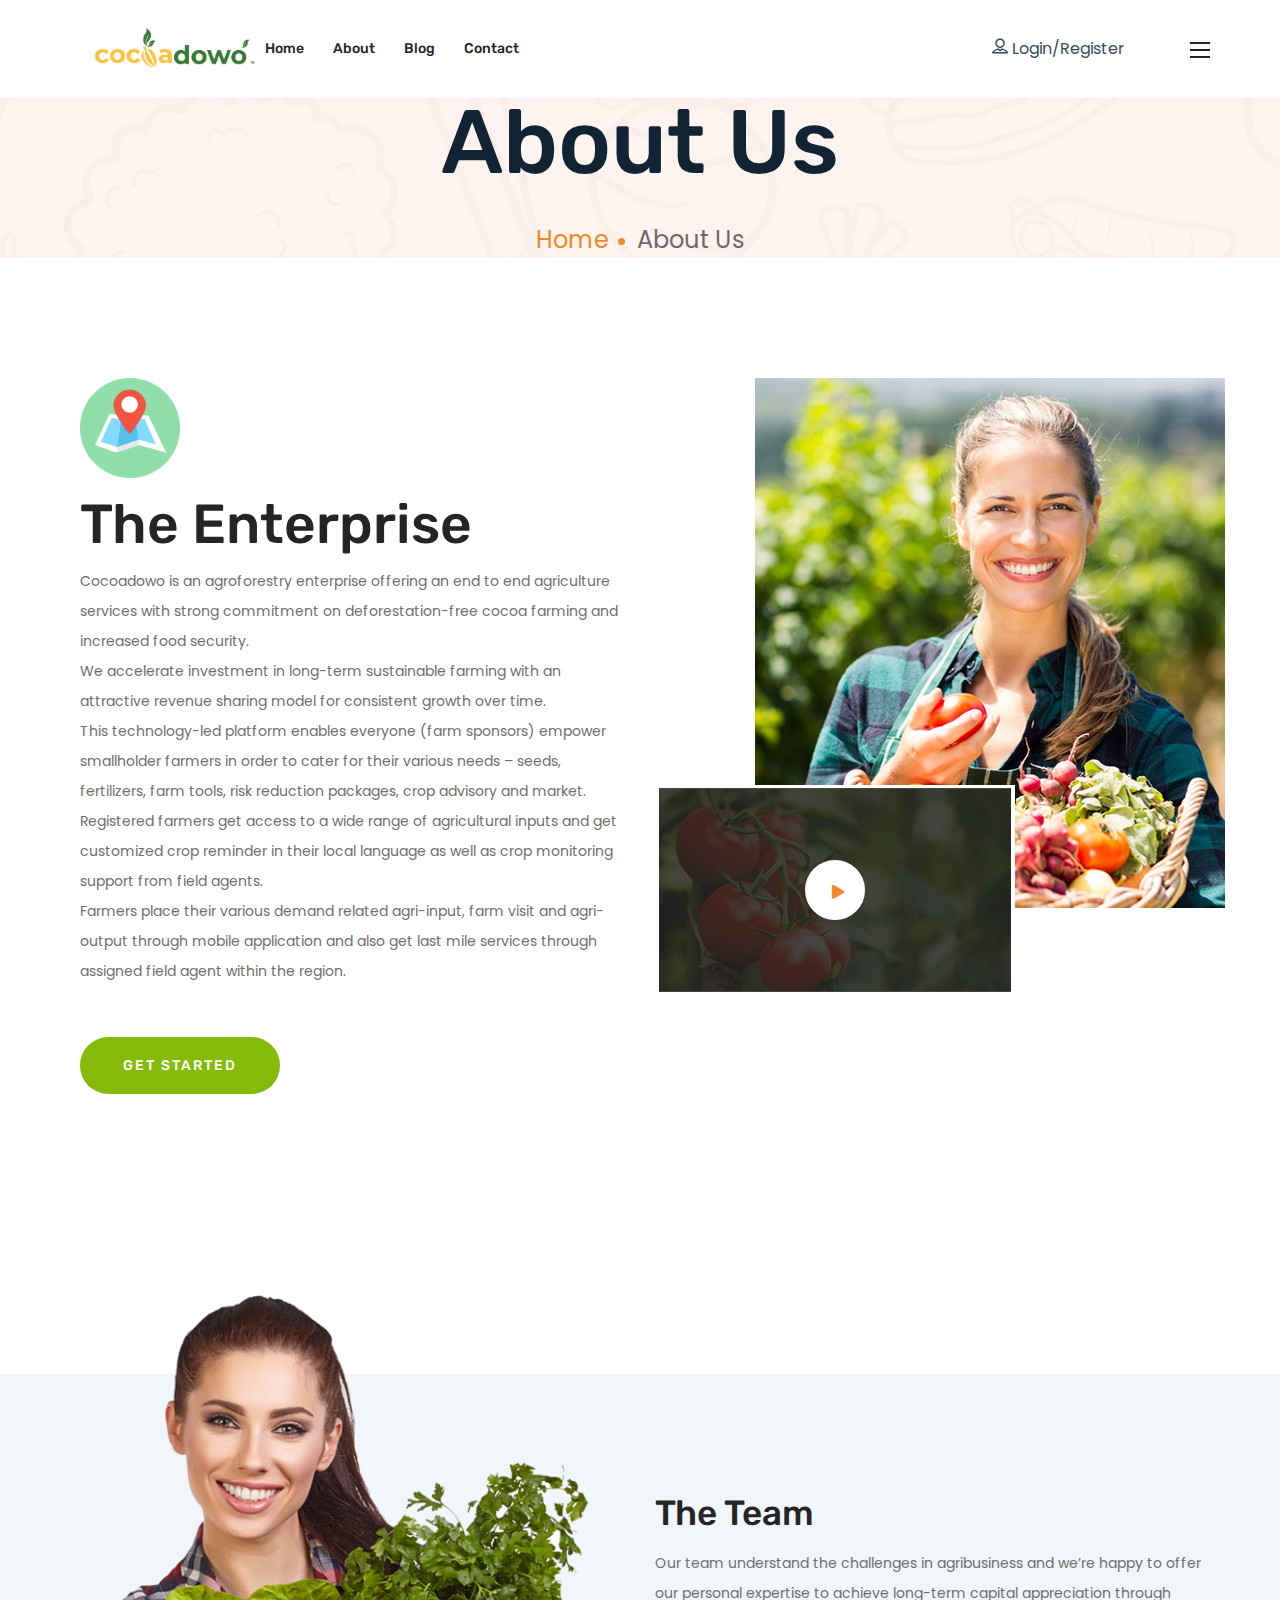
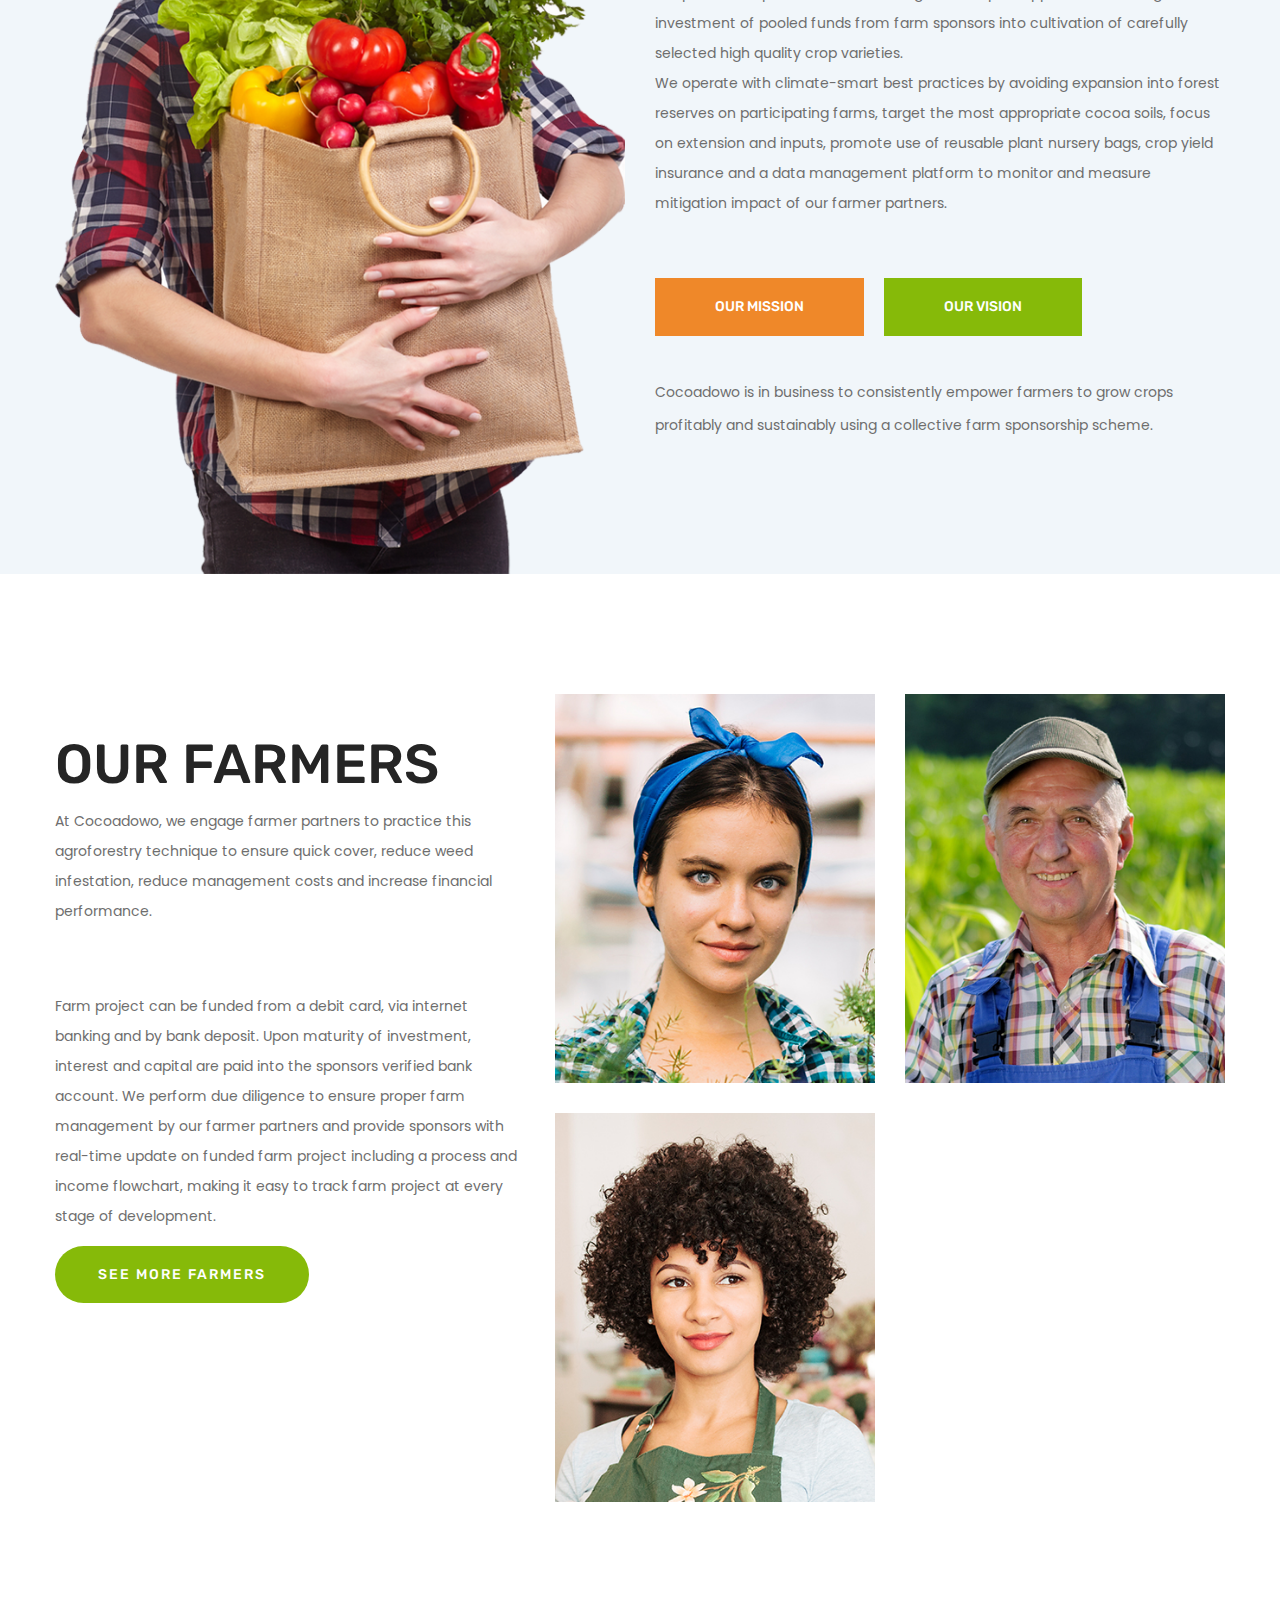
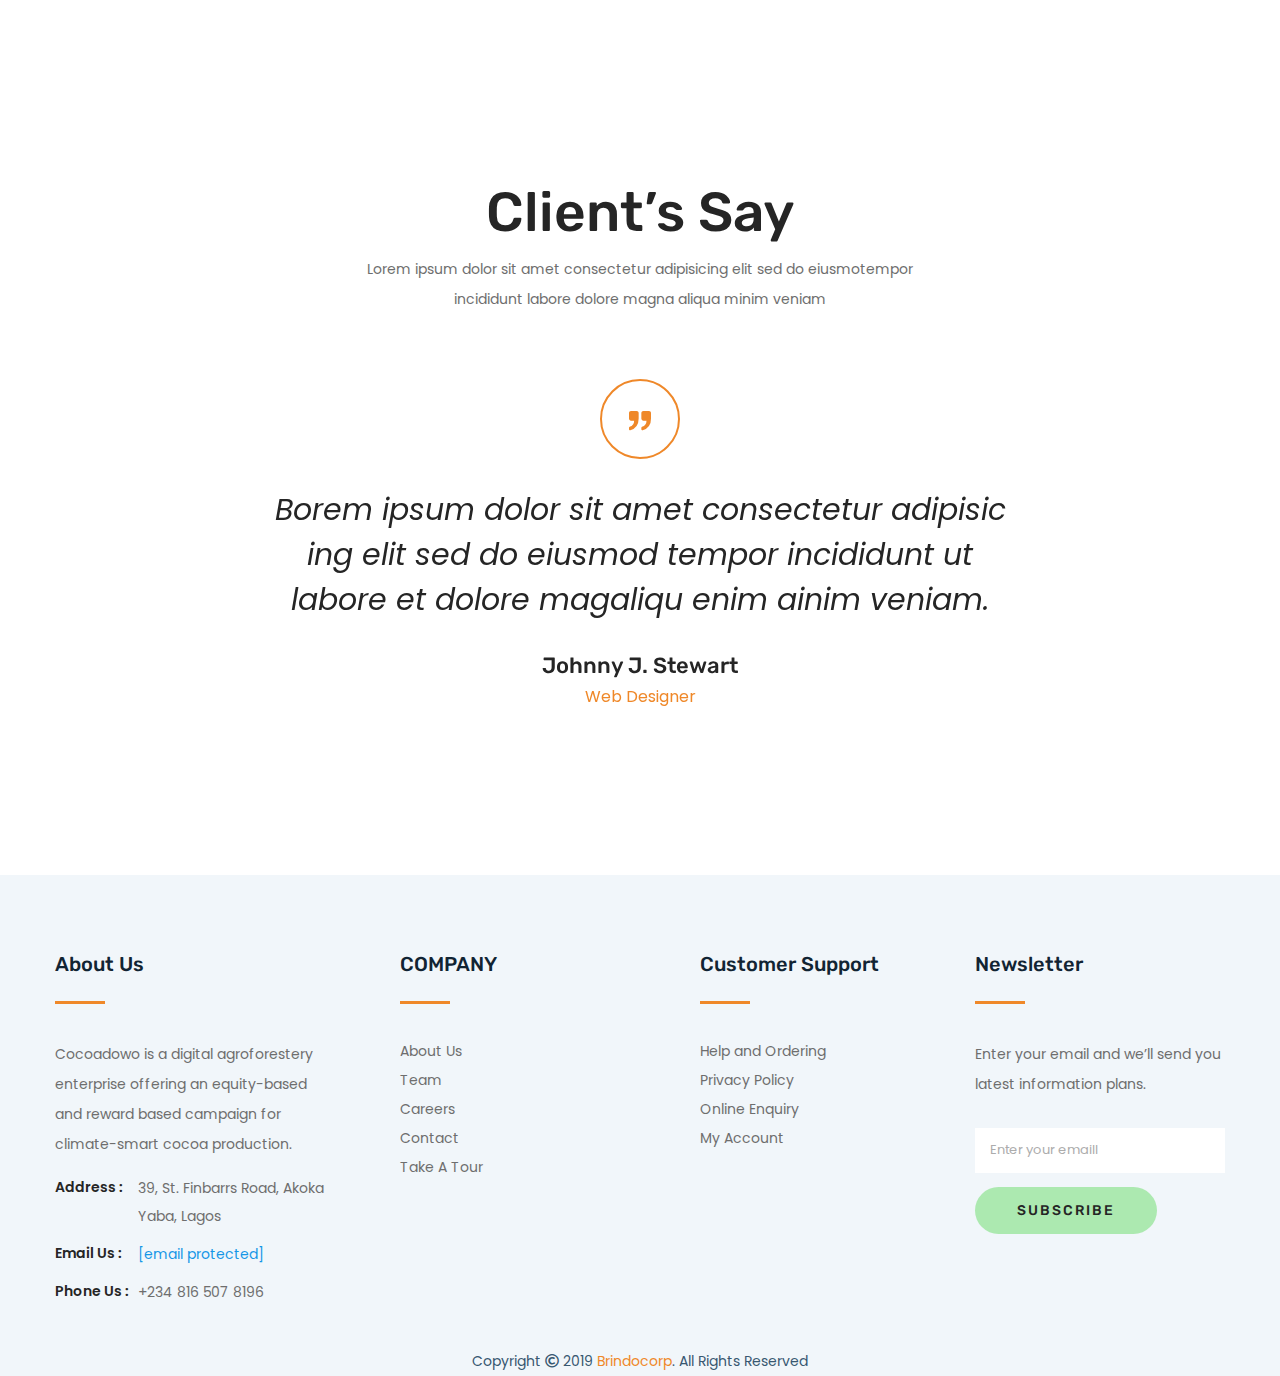
==== about.html @ 6a17b2db ".gitignore fix" ====
<!doctype html>
<html class="no-js" lang="zxx">
    
<head>
        <meta charset="utf-8">
        <meta http-equiv="x-ua-compatible" content="ie=edge">
        <title>Cocoadowo - World Class Digital Agroforestery Enterprise </title>
        <meta name="description" content="">
        <meta name="viewport" content="width=device-width, initial-scale=1">

        <link rel="manifest" href="site.html">
		<link rel="shortcut icon" type="image/x-icon" href="img/favicon.ico">
        <!-- Place favicon.ico in the root directory -->

		<!-- CSS here -->
        <link rel="stylesheet" href="css/bootstrap.min.css">
        <link rel="stylesheet" href="css/owl.carousel.min.css">
        <link rel="stylesheet" href="css/animate.min.css">
        <link rel="stylesheet" href="css/magnific-popup.css">
        <link rel="stylesheet" href="css/fontawesome-all.min.css">
        <link rel="stylesheet" href="css/dripicons.css">
        <link rel="stylesheet" href="css/meanmenu.css">
        <link rel="stylesheet" href="css/slick.css">
        <link rel="stylesheet" href="css/default.css">
        <link rel="stylesheet" href="css/style.css">
        <link rel="stylesheet" href="css/responsive.css">
    </head>
    <body>

        <!-- header-start -->
		<header>
            <div id="sticky-header" class="main-menu-area header-2-menu pl-55 pr-55">
                <div class="container-fluid">
                    <div class="row">
                        <div class="col-xl-2 col-lg-2 d-flex align-items-center">
                            <div class="logo">
                                <a href="index.html"><img src="img/logo/logo.png" width="200px" alt="" /></a>
                            </div>
                        </div>
                        <div class="col-xl-6 col-lg-7">
                        
                            <div class="main-menu">
                                <nav id="mobile-menu">
                                    <ul>
                                        <li><a href="index.html">Home </a> </li>
                                        <li><a href="about.html">About</a></li>
                                        <li><a href="blog.html">Blog</a></li>
                                        <li><a href="contact.html">Contact</a></li>
                                       
                                    </ul>
                                </nav>
                            </div>
                            <div class="mobile-menu"></div>
                        </div>
                        <div class="col-xl-4 col-lg-3">
                            <div class="header2-right d-none d-md-none d-lg-block">
                                <div class="menu-bar f-right info-bar text-right d-none d-md-none d-lg-block">
                                    <span></span>
                                    <span></span>
                                    <span></span>
                                </div>
                                
                             
                                <div class="header-icon f-right">
                                    <a href="#"><i class="fab fa-facebook-f"></i></a>
                                    <a href="#"><i class="fab fa-twitter"></i></a>
                                    <a href="#"><i class="fab fa-linkedin"></i></a>
                                    <a href="#"><i class="fab fa-behance"></i></a>
                                </div>
                                <div class="header-right f-right d-none d-md-block">
                                    <ul>
                                        <li class="unser-icon"><a href="#"><i class="dripicons-user"></i> Login/Register</a></li>
                                        
                                    </ul>
                                </div>
                            </div>
                        </div>
                    </div>
                </div>
            </div>
                <div class="extra-info">
                    <div class="close-icon">
                        <button>
                            <i class="far fa-window-close"></i>
                        </button>
                    </div>
                    <div class="logo-side mb-30">
                        <a href="index.html">
                            <img src="img/logo/logo-white.png" width="200px" alt="" />
                        </a>
                    </div>
                    <div class="side-info mb-30">
                        <div class="contact-list mb-30">
                            <h4>Office Address</h4>
                            <p>39, St. Finbarrs Road, 
                                Akoka Yaba, Lagos.</p>
                        </div>
                        <div class="contact-list mb-30">
                            <h4>Phone Number</h4>
                            <p>+234 816 507 8196</p>
                            
                        </div>
                        <div class="contact-list mb-30">
                            <h4>Email Address</h4>
                            <p><a href="http://bdevs.net/cdn-cgi/l/email-protection" class="__cf_email__" data-cfemail="b7ded9d1d8f7d2cfd6dac7dbd299d4d8da">[email&#160;protected]</a></p>
                          </div>
                    </div>
                   
                    <div class="social-icon-right mt-20">
                        <a href="#">
                            <i class="fab fa-facebook-f"></i>
                        </a>
                        <a href="#">
                            <i class="fab fa-twitter"></i>
                        </a>
                        <a href="#">
                            <i class="fab fa-google-plus-g"></i>
                        </a>
                        <a href="#">
                            <i class="fab fa-instagram"></i>
                        </a>
                    </div>
                </div>
		</header>
        <!-- header-start -->

        <main>

            <!-- breadcrumb-area-start -->
            <div class="" style="background-image:url(img/bg/bg15.jpg)">
                <div class="container">
                    <div class="row">
                        <div class="col-xl-12">
                            <div class="breadcrumb-text text-center">
                                <h1>About Us</h1>
                                <ul class="breadcrumb-menu">
                                    <li><a href="index.html">home</a></li>
                                    <li><span>About Us</span></li>
                                </ul>
                            </div>
                        </div>
                    </div>
                </div>
            </div>
            <!-- breadcrumb-area-end -->
            <!-- about-area-start -->
            <div class="about-area pt-120 pb-170">
                <div class="container">
                    <div class="row">
                        <div class="col-xl-6 col-lg-6">
                            <div class="about-wrapper single-about mb-30">
                                <div class="section-title section-title-cap">
                                    <div class="section-icon">
                                        <img src="img/icon/icon1.png" width="100px" alt="">
                                    </div>
                                    <h1>The Enterprise</h1>
                                    <p>Cocoadowo is an agroforestry enterprise offering an end to end agriculture services with strong commitment on deforestation-free cocoa farming and increased food security. <br>
                                        We accelerate investment in long-term sustainable farming with an attractive revenue sharing model for consistent growth over time.<br>
                                        This technology-led platform enables everyone (farm sponsors) empower smallholder farmers in order to cater for their various needs – seeds, fertilizers, farm tools, risk reduction packages, crop advisory and market.<br>
                                        Registered farmers get access to a wide range of agricultural inputs and get customized crop reminder in their local language as well as crop monitoring support from field agents.<br> 
                                        Farmers place their various demand related agri-input, farm visit and agri-output through mobile application and also get last mile services through assigned field agent within the region.
                                        </p>
                                </div>
                                <a class="btn" href="#">Get Started</a>
                            </div>
                        </div>
                        <div class="col-xl-6 col-lg-6">
                            <div class="about-2-img text-lg-right mb-30">
                                <img src="img/about/about2.jpg" alt="">
                                <div class="about-video-img">
                                    <div class="pos-relative">
                                        <img src="img/about/about3.jpg" alt="">
                                        <div class="about-video-icon">
                                            <a class="play-btn popup-video" href="https://www.youtube.com/watch?v=nrJtHemSPW4"><i class="fa fa-play"></i></a>
                                        </div>
                                    </div>
                                </div>
                            </div>
                        </div>

                    </div>
                </div>
            </div>
            <!-- about-area-end -->
            

            <!-- we-do-area-start -->
            <div class="we-do-area mt-80" style="background-image:url(img/bg/bg16.jpg)">
                <div class="container">
                    <div class="row">
                        <div class="col-xl-6 col-lg-6">
                            <div class="we-do-img">
                                <img src="img/bg/what.png" alt="">
                            </div>
                        </div>
                        <div class="col-xl-6 col-lg-6">
                            <div class="we-do-wrapper pt-115">
                                <div class="section-title section-title-cap mb-60">
                                    <h2>The Team</h2>
                                    <p>Our team understand the challenges in agribusiness and we’re happy to offer our personal expertise to achieve long-term capital appreciation through investment of pooled funds from farm sponsors into cultivation of carefully selected high quality crop varieties.<br>
                                            We operate with climate-smart best practices by avoiding expansion into forest reserves on participating farms, target the most appropriate cocoa soils, focus on extension and inputs, promote use of reusable plant nursery bags, crop yield insurance and a data management platform to monitor and measure mitigation impact of our farmer partners.
                                            </p>
                                    
                                </div>

                                <ul class="nav we-do-tab mb-40" id="myTab" role="tablist">
                                    <li class="nav-item">
                                        <a class="nav-link active" id="home-tab" data-toggle="tab" href="#home1">our mission</a>
                                    </li>
                                    <li class="nav-item">
                                        <a class="nav-link" id="profile-tab" data-toggle="tab" href="#profile1">our vision</a>
                                    </li>
                                </ul>
                                <div class="tab-content" id="myTabContent">
                                    <div class="tab-pane fade show active" id="home1" role="tabpanel" aria-labelledby="home-tab">
                                        <div class="we-do-text">
                                            <p>Cocoadowo is in business to consistently empower farmers to grow crops profitably and sustainably using a collective farm sponsorship scheme.
                                                </p>
                                        </div>
                                    </div>
                                    <div class="tab-pane fade" id="profile1" role="tabpanel" aria-labelledby="profile-tab">
                                        <div class="we-do-text">
                                            <p>To become Africa’s fastest growing and most rewarding agroforestry enterprise, accelerating investment in climate-smart farming in order to enhance global food security. </p>
                                        </div>
                                    </div>
                                </div>
                            </div>
                        </div>
                    </div>
                </div>
            </div>
            <!-- we-do-area-end -->

            <!-- team-area-start -->
            <div class="team-area pt-120 pb-90">
                <div class="container">
                    <div class="row">
                        <div class="col-xl-5 col-lg-5">
                            <div class="team-content mb-30" style="background-image:url(img/bg/bg2.png)">
                                <div class="section-title mb-65">
                                    <div class="section-icon">
                                        <img src="img/icon/icon5.png" alt="">
                                    </div>
                                    <h1>our farmers</h1>
                                    <p>At Cocoadowo, we engage farmer partners to practice this agroforestry technique to ensure quick cover, reduce weed infestation, reduce management costs and increase financial performance.</p>
                                </div>
                                <p>Farm project can be funded from a debit card, via internet banking and by bank deposit. Upon maturity of investment, interest and capital are paid into the sponsors verified bank account.
                                    We perform due diligence to ensure proper farm management by our farmer partners and provide sponsors with real-time update on funded farm project including a process and income flowchart, making it easy to track farm project at every stage of development.
                                </p>
                                <a class="btn" href="#">see more farmers</a>
                            </div>
                        </div>
                        <div class="col-xl-7 col-lg-7">
                            <div class="row">
                                <div class="col-xl-6 col-lg-6 col-md-6">
                                    <div class="team-wrapper mb-30">
                                        <div class="team-img">
                                            <img src="img/team/team1.jpg" alt="">
                                            <div class="team-text">
                                                <h4>Morris V. Vasquez</h4>
                                                <span>Organic Farmers</span>
                                                <div class="team-social-icon">
                                                    <a href="#"><i class="fab fa-facebook-f"></i></a>
                                                    <a href="#"><i class="fab fa-twitter"></i></a>
                                                    <a href="#"><i class="fab fa-linkedin-in"></i></a>
                                                    <a href="#"><i class="fab fa-youtube"></i></a>
                                                    <a href="#"><i class="fab fa-behance"></i></a>
                                                </div>
                                            </div>
                                        </div>
                                    </div>
                                </div>
                                <div class="col-xl-6 col-lg-6 col-md-6">
                                    <div class="team-wrapper mb-30">
                                        <div class="team-img">
                                            <img src="img/team/team2.jpg" alt="">
                                            <div class="team-text">
                                                <h4>Morris V. Vasquez</h4>
                                                <span>Organic Farmers</span>
                                                <div class="team-social-icon">
                                                    <a href="#"><i class="fab fa-facebook-f"></i></a>
                                                    <a href="#"><i class="fab fa-twitter"></i></a>
                                                    <a href="#"><i class="fab fa-linkedin-in"></i></a>
                                                    <a href="#"><i class="fab fa-youtube"></i></a>
                                                    <a href="#"><i class="fab fa-behance"></i></a>
                                                </div>
                                            </div>
                                        </div>
                                    </div>
                                </div>
                                <div class="col-xl-6 col-lg-6 col-md-6">
                                    <div class="team-wrapper mb-30">
                                        <div class="team-img">
                                            <img src="img/team/team3.jpg" alt="">
                                            <div class="team-text">
                                                <h4>Morris V. Vasquez</h4>
                                                <span>Organic Farmers</span>
                                                <div class="team-social-icon">
                                                    <a href="#"><i class="fab fa-facebook-f"></i></a>
                                                    <a href="#"><i class="fab fa-twitter"></i></a>
                                                    <a href="#"><i class="fab fa-linkedin-in"></i></a>
                                                    <a href="#"><i class="fab fa-youtube"></i></a>
                                                    <a href="#"><i class="fab fa-behance"></i></a>
                                                </div>
                                            </div>
                                        </div>
                                    </div>
                                </div>
                                <div class="col-xl-6 col-lg-6 col-md-6">
                                    <div class="team-wrapper mb-30">
                                        <div class="team-img">
                                            <img src="img/team/team4.jpg" alt="">
                                            <div class="team-text">
                                                <h4>Morris V. Vasquez</h4>
                                                <span>Organic Farmers</span>
                                                <div class="team-social-icon">
                                                    <a href="#"><i class="fab fa-facebook-f"></i></a>
                                                    <a href="#"><i class="fab fa-twitter"></i></a>
                                                    <a href="#"><i class="fab fa-linkedin-in"></i></a>
                                                    <a href="#"><i class="fab fa-youtube"></i></a>
                                                    <a href="#"><i class="fab fa-behance"></i></a>
                                                </div>
                                            </div>
                                        </div>
                                    </div>
                                </div>
                            </div>
                        </div>
                    </div>
                </div>
            </div>
            <!-- team-area-end -->

           

            <!-- testimonial-area-start -->
            <div class="testimonial-area pt-120 pb-120">
                <div class="container">
                    <div class="row">
                        <div class="col-xl-6 col-lg-6 offset-lg-3 offset-xl-3">
                            <div class="section-title text-center section-title-cap mb-65">
                                <div class="section-icon">
                                    <img src="img/icon/icon6.png" alt="">
                                </div>
                                <h1>client’s say</h1>
                                <p>Lorem ipsum dolor sit amet consectetur adipisicing elit sed do eiusmotempor incididunt labore dolore magna aliqua minim veniam</p>
                            </div>
                        </div>
                    </div>
                    <div class="row">
                        <div class="col-xl-10 col-lg-10 offset-lg-1 offset-xl-1">
                            <div class="testimonial-active owl-carousel">
                                <div class="testimonial-wrapper text-center">
                                    <div class="testimonial-icon">
                                        <i class="fas fa-quote-right"></i>
                                    </div>
                                    <div class="testimonial-text">
                                        <p> Borem ipsum dolor sit amet consectetur adipisic ing elit sed do eiusmod tempor incididunt ut labore et dolore magaliqu enim ainim veniam.</p>
                                        <h3>Johnny J. Stewart</h3>
                                        <span>Web Designer</span>
                                    </div>
                                    <div class="testimonial-img">
                                        <img src="img/testimonial/test.png" alt="" />
                                    </div>
                                </div>
                                <div class="testimonial-wrapper text-center">
                                    <div class="testimonial-icon">
                                        <i class="fas fa-quote-right"></i>
                                    </div>
                                    <div class="testimonial-text">
                                        <p> Borem ipsum dolor sit amet consectetur adipisic ing elit sed do eiusmod tempor incididunt ut labore et dolore magaliqu enim ainim veniam.</p>
                                        <h3>Johnny J. Stewart</h3>
                                        <span>Web Designer</span>
                                    </div>
                                    <div class="testimonial-img">
                                        <img src="img/testimonial/test.png" alt="" />
                                    </div>
                                </div>
                                <div class="testimonial-wrapper text-center">
                                    <div class="testimonial-icon">
                                        <i class="fas fa-quote-right"></i>
                                    </div>
                                    <div class="testimonial-text">
                                        <p> Borem ipsum dolor sit amet consectetur adipisic ing elit sed do eiusmod tempor incididunt ut labore et dolore magaliqu enim ainim veniam.</p>
                                        <h3>Johnny J. Stewart</h3>
                                        <span>Web Designer</span>
                                    </div>
                                    <div class="testimonial-img">
                                        <img src="img/testimonial/test.png" alt="" />
                                    </div>
                                </div>
                            </div>
                         </div>
                     </div>
                 </div>
            </div>
            <!-- testimonial-area-end -->
         <!-- footer-area-start -->
         <footer>
            <div class="footer-area footer1 grey1-bg pt-75">
                <div class="container">
                    <div class="row">
                        <div class="col-xl-3 col-lg-3 col-md-6">
                            <div class="footer-wrapper mb-30">
                                <div class="footer-title">
                                    <h4>About Us</h4>
                                </div>
                                <div class="footer2-text">
                                    <p>Cocoadowo is a digital agroforestery enterprise offering an equity-based and reward based campaign for climate-smart cocoa production.</p>
                                </div>
                                <ul class="footer-address">
                                    <li>
                                        <strong>Address :</strong>
                                        <p>39, St. Finbarrs Road, Akoka Yaba, Lagos</p>
                                    </li>
                                    <li>
                                        <strong>Email Us :</strong>
                                        <p><a href="http://bdevs.net/cdn-cgi/l/email-protection" class="__cf_email__" data-cfemail="6c1f191c1c031e182c0b010d0500420f0301">[email&#160;protected]</a></p>
                                    </li>
                                    <li>
                                        <strong>Phone Us :</strong>
                                        <p>+234 816 507 8196</p>
                                    </li>
                                </ul>
                            </div>
                        </div>
                        <div class="col-xl-3 col-lg-3 col-md-6">
                            <div class="footer-wrapper pl-45 mb-30">
                                <div class="footer-title">
                                    <h4>COMPANY</h4>
                                    
                                </div>
                                <ul class="fotter-menu">
                                    <li><a href="#">About Us</a></li>
                                    <li><a href="#">Team</a></li>
                                    <li><a href="#">Careers</a></li>
                                    <li><a href="#">Contact</a></li>
                                    <li><a href="#">Take A Tour</a></li>
                                </ul>
                            </div>
                        </div>
                        <div class="col-xl-3 col-lg-3 col-md-6">
                            <div class="footer-wrapper pl-45 mb-30">
                                <div class="footer-title">
                                    <h4>Customer Support</h4>
                                </div>
                                <ul class="fotter-menu">
                                    <li><a href="#">Help and Ordering</a></li>
                                    <li><a href="#">Privacy Policy</a></li>
                                    <li><a href="#">Online Enquiry</a></li>
                                    <li><a href="#">My Account</a></li>
                                </ul>
                            </div>
                        </div>
                        
                        <div class="col-xl-3 col-lg-3 col-md-6">
                            <div class="footer-wrapper pl-20 mb-30">
                                <div class="footer-title">
                                    <h4>Newsletter</h4>
                                </div>
                                <div class="footer-content">
                                    <p>Enter your email and we’ll send you latest information plans.</p>
                                </div>
                                <div class="subscribes-form">
                                    <form action="#">
                                        <input placeholder="Enter your emaill " type="email">
                                        <button class="btn">Subscribe</button>
                                    </form>
                                </div>
                            </div>
                        </div>
                    </div>
                    <div class="footer-bottom-area">
                        <div class="row">
                            <div class="col-xl-12">
                                <div class="copyright text-center">
                                    <p>Copyright <i class="far fa-copyright"></i> 2019 <a href="#">Brindocorp</a>. All Rights Reserved</p>
                                </div>
                            </div>
                        </div>
                    </div>
                </div>
            </div>
        </footer>
        <!-- footer-area-end -->








    </main>

















		<!-- JS here -->
        <script data-cfasync="false" src="../../cdn-cgi/scripts/5c5dd728/cloudflare-static/email-decode.min.js"></script><script src="js/vendor/modernizr-3.5.0.min.js"></script>
        <script src="js/vendor/jquery-1.12.4.min.js"></script>
        <script src="js/popper.min.js"></script>
        <script src="js/bootstrap.min.js"></script>
        <script src="js/jquery.counterup.min.js"></script>
        <script src="js/jquery.countdown.min.js"></script>
        <script src="js/waypoints.min.js"></script>
        <script src="js/owl.carousel.min.js"></script>
        <script src="js/isotope.pkgd.min.js"></script>
        <script src="js/slick.min.js"></script>
        <script src="js/jquery.meanmenu.min.js"></script>
        <script src="js/ajax-form.js"></script>
        <script src="js/wow.min.js"></script>
        <script src="js/jquery.scrollUp.min.js"></script>
        <script src="js/imagesloaded.pkgd.min.js"></script>
        <script src="js/jquery.magnific-popup.min.js"></script>
        <script src="js/plugins.js"></script>
        <script src="js/main.js"></script>
    </body>

</html>
---- css/dripicons.css ----
@charset "UTF-8";

@font-face {
  font-family: "dripicons-v2";
  src:url("../fonts/dripicons-v2.eot");
  src:url("../fonts/dripicons-v2d41d.eot?#iefix") format("embedded-opentype"),
    url("../fonts/dripicons-v2.woff") format("woff"),
    url("../fonts/dripicons-v2.html") format("truetype"),
    url("../fonts/dripicons-v2.svg#dripicons-v2") format("svg");
  font-weight: normal;
  font-style: normal;

}

[data-icon]:before {
  font-family: "dripicons-v2" !important;
  content: attr(data-icon);
  font-style: normal !important;
  font-weight: normal !important;
  font-variant: normal !important;
  text-transform: none !important;
  speak: none;
  line-height: 1;
  -webkit-font-smoothing: antialiased;
  -moz-osx-font-smoothing: grayscale;
}

[class^="dripicons-"]:before,
[class*=" dripicons-"]:before {
  font-family: "dripicons-v2" !important;
  font-style: normal !important;
  font-weight: normal !important;
  font-variant: normal !important;
  text-transform: none !important;
  speak: none;
  line-height: 1;
  -webkit-font-smoothing: antialiased;
  -moz-osx-font-smoothing: grayscale;
}

.dripicons-alarm:before {
  content: "\61";
}
.dripicons-align-center:before {
  content: "\62";
}
.dripicons-align-justify:before {
  content: "\63";
}
.dripicons-align-left:before {
  content: "\64";
}
.dripicons-align-right:before {
  content: "\65";
}
.dripicons-anchor:before {
  content: "\66";
}
.dripicons-archive:before {
  content: "\67";
}
.dripicons-arrow-down:before {
  content: "\68";
}
.dripicons-arrow-left:before {
  content: "\69";
}
.dripicons-arrow-right:before {
  content: "\6a";
}
.dripicons-arrow-thin-down:before {
  content: "\6b";
}
.dripicons-arrow-thin-left:before {
  content: "\6c";
}
.dripicons-arrow-thin-right:before {
  content: "\6d";
}
.dripicons-arrow-thin-up:before {
  content: "\6e";
}
.dripicons-arrow-up:before {
  content: "\6f";
}
.dripicons-article:before {
  content: "\70";
}
.dripicons-backspace:before {
  content: "\71";
}
.dripicons-basket:before {
  content: "\72";
}
.dripicons-basketball:before {
  content: "\73";
}
.dripicons-battery-empty:before {
  content: "\74";
}
.dripicons-battery-full:before {
  content: "\75";
}
.dripicons-battery-low:before {
  content: "\76";
}
.dripicons-battery-medium:before {
  content: "\77";
}
.dripicons-bell:before {
  content: "\78";
}
.dripicons-blog:before {
  content: "\79";
}
.dripicons-bluetooth:before {
  content: "\7a";
}
.dripicons-bold:before {
  content: "\41";
}
.dripicons-bookmark:before {
  content: "\42";
}
.dripicons-bookmarks:before {
  content: "\43";
}
.dripicons-box:before {
  content: "\44";
}
.dripicons-briefcase:before {
  content: "\45";
}
.dripicons-brightness-low:before {
  content: "\46";
}
.dripicons-brightness-max:before {
  content: "\47";
}
.dripicons-brightness-medium:before {
  content: "\48";
}
.dripicons-broadcast:before {
  content: "\49";
}
.dripicons-browser:before {
  content: "\4a";
}
.dripicons-browser-upload:before {
  content: "\4b";
}
.dripicons-brush:before {
  content: "\4c";
}
.dripicons-calendar:before {
  content: "\4d";
}
.dripicons-camcorder:before {
  content: "\4e";
}
.dripicons-camera:before {
  content: "\4f";
}
.dripicons-card:before {
  content: "\50";
}
.dripicons-cart:before {
  content: "\51";
}
.dripicons-checklist:before {
  content: "\52";
}
.dripicons-checkmark:before {
  content: "\53";
}
.dripicons-chevron-down:before {
  content: "\54";
}
.dripicons-chevron-left:before {
  content: "\55";
}
.dripicons-chevron-right:before {
  content: "\56";
}
.dripicons-chevron-up:before {
  content: "\57";
}
.dripicons-clipboard:before {
  content: "\58";
}
.dripicons-clock:before {
  content: "\59";
}
.dripicons-clockwise:before {
  content: "\5a";
}
.dripicons-cloud:before {
  content: "\30";
}
.dripicons-cloud-download:before {
  content: "\31";
}
.dripicons-cloud-upload:before {
  content: "\32";
}
.dripicons-code:before {
  content: "\33";
}
.dripicons-contract:before {
  content: "\34";
}
.dripicons-contract-2:before {
  content: "\35";
}
.dripicons-conversation:before {
  content: "\36";
}
.dripicons-copy:before {
  content: "\37";
}
.dripicons-crop:before {
  content: "\38";
}
.dripicons-cross:before {
  content: "\39";
}
.dripicons-crosshair:before {
  content: "\21";
}
.dripicons-cutlery:before {
  content: "\22";
}
.dripicons-device-desktop:before {
  content: "\23";
}
.dripicons-device-mobile:before {
  content: "\24";
}
.dripicons-device-tablet:before {
  content: "\25";
}
.dripicons-direction:before {
  content: "\26";
}
.dripicons-disc:before {
  content: "\27";
}
.dripicons-document:before {
  content: "\28";
}
.dripicons-document-delete:before {
  content: "\29";
}
.dripicons-document-edit:before {
  content: "\2a";
}
.dripicons-document-new:before {
  content: "\2b";
}
.dripicons-document-remove:before {
  content: "\2c";
}
.dripicons-dot:before {
  content: "\2d";
}
.dripicons-dots-2:before {
  content: "\2e";
}
.dripicons-dots-3:before {
  content: "\2f";
}
.dripicons-download:before {
  content: "\3a";
}
.dripicons-duplicate:before {
  content: "\3b";
}
.dripicons-enter:before {
  content: "\3c";
}
.dripicons-exit:before {
  content: "\3d";
}
.dripicons-expand:before {
  content: "\3e";
}
.dripicons-expand-2:before {
  content: "\3f";
}
.dripicons-experiment:before {
  content: "\40";
}
.dripicons-export:before {
  content: "\5b";
}
.dripicons-feed:before {
  content: "\5d";
}
.dripicons-flag:before {
  content: "\5e";
}
.dripicons-flashlight:before {
  content: "\5f";
}
.dripicons-folder:before {
  content: "\60";
}
.dripicons-folder-open:before {
  content: "\7b";
}
.dripicons-forward:before {
  content: "\7c";
}
.dripicons-gaming:before {
  content: "\7d";
}
.dripicons-gear:before {
  content: "\7e";
}
.dripicons-graduation:before {
  content: "\5c";
}
.dripicons-graph-bar:before {
  content: "\e000";
}
.dripicons-graph-line:before {
  content: "\e001";
}
.dripicons-graph-pie:before {
  content: "\e002";
}
.dripicons-headset:before {
  content: "\e003";
}
.dripicons-heart:before {
  content: "\e004";
}
.dripicons-help:before {
  content: "\e005";
}
.dripicons-home:before {
  content: "\e006";
}
.dripicons-hourglass:before {
  content: "\e007";
}
.dripicons-inbox:before {
  content: "\e008";
}
.dripicons-information:before {
  content: "\e009";
}
.dripicons-italic:before {
  content: "\e00a";
}
.dripicons-jewel:before {
  content: "\e00b";
}
.dripicons-lifting:before {
  content: "\e00c";
}
.dripicons-lightbulb:before {
  content: "\e00d";
}
.dripicons-link:before {
  content: "\e00e";
}
.dripicons-link-broken:before {
  content: "\e00f";
}
.dripicons-list:before {
  content: "\e010";
}
.dripicons-loading:before {
  content: "\e011";
}
.dripicons-location:before {
  content: "\e012";
}
.dripicons-lock:before {
  content: "\e013";
}
.dripicons-lock-open:before {
  content: "\e014";
}
.dripicons-mail:before {
  content: "\e015";
}
.dripicons-map:before {
  content: "\e016";
}
.dripicons-media-loop:before {
  content: "\e017";
}
.dripicons-media-next:before {
  content: "\e018";
}
.dripicons-media-pause:before {
  content: "\e019";
}
.dripicons-media-play:before {
  content: "\e01a";
}
.dripicons-media-previous:before {
  content: "\e01b";
}
.dripicons-media-record:before {
  content: "\e01c";
}
.dripicons-media-shuffle:before {
  content: "\e01d";
}
.dripicons-media-stop:before {
  content: "\e01e";
}
.dripicons-medical:before {
  content: "\e01f";
}
.dripicons-menu:before {
  content: "\e020";
}
.dripicons-message:before {
  content: "\e021";
}
.dripicons-meter:before {
  content: "\e022";
}
.dripicons-microphone:before {
  content: "\e023";
}
.dripicons-minus:before {
  content: "\e024";
}
.dripicons-monitor:before {
  content: "\e025";
}
.dripicons-move:before {
  content: "\e026";
}
.dripicons-music:before {
  content: "\e027";
}
.dripicons-network-1:before {
  content: "\e028";
}
.dripicons-network-2:before {
  content: "\e029";
}
.dripicons-network-3:before {
  content: "\e02a";
}
.dripicons-network-4:before {
  content: "\e02b";
}
.dripicons-network-5:before {
  content: "\e02c";
}
.dripicons-pamphlet:before {
  content: "\e02d";
}
.dripicons-paperclip:before {
  content: "\e02e";
}
.dripicons-pencil:before {
  content: "\e02f";
}
.dripicons-phone:before {
  content: "\e030";
}
.dripicons-photo:before {
  content: "\e031";
}
.dripicons-photo-group:before {
  content: "\e032";
}
.dripicons-pill:before {
  content: "\e033";
}
.dripicons-pin:before {
  content: "\e034";
}
.dripicons-plus:before {
  content: "\e035";
}
.dripicons-power:before {
  content: "\e036";
}
.dripicons-preview:before {
  content: "\e037";
}
.dripicons-print:before {
  content: "\e038";
}
.dripicons-pulse:before {
  content: "\e039";
}
.dripicons-question:before {
  content: "\e03a";
}
.dripicons-reply:before {
  content: "\e03b";
}
.dripicons-reply-all:before {
  content: "\e03c";
}
.dripicons-return:before {
  content: "\e03d";
}
.dripicons-retweet:before {
  content: "\e03e";
}
.dripicons-rocket:before {
  content: "\e03f";
}
.dripicons-scale:before {
  content: "\e040";
}
.dripicons-search:before {
  content: "\e041";
}
.dripicons-shopping-bag:before {
  content: "\e042";
}
.dripicons-skip:before {
  content: "\e043";
}
.dripicons-stack:before {
  content: "\e044";
}
.dripicons-star:before {
  content: "\e045";
}
.dripicons-stopwatch:before {
  content: "\e046";
}
.dripicons-store:before {
  content: "\e047";
}
.dripicons-suitcase:before {
  content: "\e048";
}
.dripicons-swap:before {
  content: "\e049";
}
.dripicons-tag:before {
  content: "\e04a";
}
.dripicons-tag-delete:before {
  content: "\e04b";
}
.dripicons-tags:before {
  content: "\e04c";
}
.dripicons-thumbs-down:before {
  content: "\e04d";
}
.dripicons-thumbs-up:before {
  content: "\e04e";
}
.dripicons-ticket:before {
  content: "\e04f";
}
.dripicons-time-reverse:before {
  content: "\e050";
}
.dripicons-to-do:before {
  content: "\e051";
}
.dripicons-toggles:before {
  content: "\e052";
}
.dripicons-trash:before {
  content: "\e053";
}
.dripicons-trophy:before {
  content: "\e054";
}
.dripicons-upload:before {
  content: "\e055";
}
.dripicons-user:before {
  content: "\e056";
}
.dripicons-user-group:before {
  content: "\e057";
}
.dripicons-user-id:before {
  content: "\e058";
}
.dripicons-vibrate:before {
  content: "\e059";
}
.dripicons-view-apps:before {
  content: "\e05a";
}
.dripicons-view-list:before {
  content: "\e05b";
}
.dripicons-view-list-large:before {
  content: "\e05c";
}
.dripicons-view-thumb:before {
  content: "\e05d";
}
.dripicons-volume-full:before {
  content: "\e05e";
}
.dripicons-volume-low:before {
  content: "\e05f";
}
.dripicons-volume-medium:before {
  content: "\e060";
}
.dripicons-volume-off:before {
  content: "\e061";
}
.dripicons-wallet:before {
  content: "\e062";
}
.dripicons-warning:before {
  content: "\e063";
}
.dripicons-web:before {
  content: "\e064";
}
.dripicons-weight:before {
  content: "\e065";
}
.dripicons-wifi:before {
  content: "\e066";
}
.dripicons-wrong:before {
  content: "\e067";
}
.dripicons-zoom-in:before {
  content: "\e068";
}
.dripicons-zoom-out:before {
  content: "\e069";
}
---- css/default.css ----
/* Deafult Margin & Padding */
/*-- Margin Top --*/
.mt-5 {
	margin-top: 5px;
}
.mt-10 {
	margin-top: 10px;
}
.mt-15 {
	margin-top: 15px;
}
.mt-20 {
	margin-top: 20px;
}
.mt-25 {
	margin-top: 25px;
}
.mt-30 {
	margin-top: 30px;
}
.mt-35 {
	margin-top: 35px;
}
.mt-40 {
	margin-top: 40px;
}
.mt-45 {
	margin-top: 45px;
}
.mt-50 {
	margin-top: 50px;
}
.mt-55 {
	margin-top: 55px;
}
.mt-60 {
	margin-top: 60px;
}
.mt-65 {
	margin-top: 65px;
}
.mt-70 {
	margin-top: 70px;
}
.mt-75 {
	margin-top: 75px;
}
.mt-80 {
	margin-top: 80px;
}
.mt-85 {
	margin-top: 85px;
}
.mt-90 {
	margin-top: 90px;
}
.mt-95 {
	margin-top: 95px;
}
.mt-100 {
	margin-top: 100px;
}
.mt-105 {
	margin-top: 105px;
}
.mt-110 {
	margin-top: 110px;
}
.mt-115 {
	margin-top: 115px;
}
.mt-120 {
	margin-top: 120px;
}
.mt-125 {
	margin-top: 125px;
}
.mt-130 {
	margin-top: 130px;
}
.mt-135 {
	margin-top: 135px;
}
.mt-140 {
	margin-top: 140px;
}
.mt-145 {
	margin-top: 145px;
}
.mt-150 {
	margin-top: 150px;
}
.mt-155 {
	margin-top: 155px;
}
.mt-160 {
	margin-top: 160px;
}
.mt-165 {
	margin-top: 165px;
}
.mt-170 {
	margin-top: 170px;
}
.mt-175 {
	margin-top: 175px;
}
.mt-180 {
	margin-top: 180px;
}
.mt-185 {
	margin-top: 185px;
}
.mt-190 {
	margin-top: 190px;
}
.mt-195 {
	margin-top: 195px;
}
.mt-200 {
	margin-top: 200px;
}
/*-- Margin Bottom --*/

.mb-5 {
	margin-bottom: 5px;
}
.mb-10 {
	margin-bottom: 10px;
}
.mb-15 {
	margin-bottom: 15px;
}
.mb-20 {
	margin-bottom: 20px;
}
.mb-25 {
	margin-bottom: 25px;
}
.mb-30 {
	margin-bottom: 30px;
}
.mb-35 {
	margin-bottom: 35px;
}
.mb-40 {
	margin-bottom: 40px;
}
.mb-45 {
	margin-bottom: 45px;
}
.mb-50 {
	margin-bottom: 50px;
}
.mb-55 {
	margin-bottom: 55px;
}
.mb-60 {
	margin-bottom: 60px;
}
.mb-65 {
	margin-bottom: 65px;
}
.mb-70 {
	margin-bottom: 70px;
}
.mb-75 {
	margin-bottom: 75px;
}
.mb-80 {
	margin-bottom: 80px;
}
.mb-85 {
	margin-bottom: 85px;
}
.mb-90 {
	margin-bottom: 90px;
}
.mb-95 {
	margin-bottom: 95px;
}
.mb-100 {
	margin-bottom: 100px;
}
.mb-105 {
	margin-bottom: 105px;
}
.mb-110 {
	margin-bottom: 110px;
}
.mb-115 {
	margin-bottom: 115px;
}
.mb-120 {
	margin-bottom: 120px;
}
.mb-125 {
	margin-bottom: 125px;
}
.mb-130 {
	margin-bottom: 130px;
}
.mb-135 {
	margin-bottom: 135px;
}
.mb-140 {
	margin-bottom: 140px;
}
.mb-145 {
	margin-bottom: 145px;
}
.mb-150 {
	margin-bottom: 150px;
}
.mb-155 {
	margin-bottom: 155px;
}
.mb-160 {
	margin-bottom: 160px;
}
.mb-165 {
	margin-bottom: 165px;
}
.mb-170 {
	margin-bottom: 170px;
}
.mb-175 {
	margin-bottom: 175px;
}
.mb-180 {
	margin-bottom: 180px;
}
.mb-185 {
	margin-bottom: 185px;
}
.mb-190 {
	margin-bottom: 190px;
}
.mb-195 {
	margin-bottom: 195px;
}
.mb-200 {
	margin-bottom: 200px;
}
/*-- Padding Top --*/

.pt-5 {
	padding-top: 5px;
}
.pt-10 {
	padding-top: 10px;
}
.pt-15 {
	padding-top: 15px;
}
.pt-20 {
	padding-top: 20px;
}
.pt-25 {
	padding-top: 25px;
}
.pt-30 {
	padding-top: 30px;
}
.pt-35 {
	padding-top: 35px;
}
.pt-40 {
	padding-top: 40px;
}
.pt-45 {
	padding-top: 45px;
}
.pt-50 {
	padding-top: 50px;
}
.pt-55 {
	padding-top: 55px;
}
.pt-60 {
	padding-top: 60px;
}
.pt-65 {
	padding-top: 65px;
}
.pt-70 {
	padding-top: 70px;
}
.pt-75 {
	padding-top: 75px;
}
.pt-80 {
	padding-top: 80px;
}
.pt-85 {
	padding-top: 85px;
}
.pt-90 {
	padding-top: 90px;
}
.pt-95 {
	padding-top: 95px;
}
.pt-100 {
	padding-top: 100px;
}
.pt-105 {
	padding-top: 105px;
}
.pt-110 {
	padding-top: 110px;
}
.pt-115 {
	padding-top: 115px;
}
.pt-120 {
	padding-top: 120px;
}
.pt-125 {
	padding-top: 125px;
}
.pt-130 {
	padding-top: 130px;
}
.pt-135 {
	padding-top: 135px;
}
.pt-140 {
	padding-top: 140px;
}
.pt-145 {
	padding-top: 145px;
}
.pt-150 {
	padding-top: 150px;
}
.pt-155 {
	padding-top: 155px;
}
.pt-160 {
	padding-top: 160px;
}
.pt-165 {
	padding-top: 165px;
}
.pt-170 {
	padding-top: 170px;
}
.pt-175 {
	padding-top: 175px;
}
.pt-180 {
	padding-top: 180px;
}
.pt-185 {
	padding-top: 185px;
}
.pt-190 {
	padding-top: 190px;
}
.pt-195 {
	padding-top: 195px;
}
.pt-200 {
	padding-top: 200px;
}
.pt-250 {
	padding-top: 250px;
}
.pt-260 {
	padding-top: 260px;
}
.pt-440 {
	padding-top: 440px;
}
/*-- Padding Bottom --*/

.pb-5 {
	padding-bottom: 5px;
}
.pb-10 {
	padding-bottom: 10px;
}
.pb-15 {
	padding-bottom: 15px;
}
.pb-20 {
	padding-bottom: 20px;
}
.pb-25 {
	padding-bottom: 25px;
}
.pb-30 {
	padding-bottom: 30px;
}
.pb-35 {
	padding-bottom: 35px;
}
.pb-40 {
	padding-bottom: 40px;
}
.pb-45 {
	padding-bottom: 45px;
}
.pb-50 {
	padding-bottom: 50px;
}
.pb-55 {
	padding-bottom: 55px;
}
.pb-60 {
	padding-bottom: 60px;
}
.pb-65 {
	padding-bottom: 65px;
}
.pb-70 {
	padding-bottom: 70px;
}
.pb-75 {
	padding-bottom: 75px;
}
.pb-80 {
	padding-bottom: 80px;
}
.pb-85 {
	padding-bottom: 85px;
}
.pb-90 {
	padding-bottom: 90px;
}
.pb-95 {
	padding-bottom: 95px;
}
.pb-100 {
	padding-bottom: 100px;
}
.pb-105 {
	padding-bottom: 105px;
}
.pb-110 {
	padding-bottom: 110px;
}
.pb-115 {
	padding-bottom: 115px;
}
.pb-120 {
	padding-bottom: 120px;
}
.pb-125 {
	padding-bottom: 125px;
}
.pb-130 {
	padding-bottom: 130px;
}
.pb-135 {
	padding-bottom: 135px;
}
.pb-140 {
	padding-bottom: 140px;
}
.pb-145 {
	padding-bottom: 145px;
}
.pb-150 {
	padding-bottom: 150px;
}
.pb-155 {
	padding-bottom: 155px;
}
.pb-160 {
	padding-bottom: 160px;
}
.pb-165 {
	padding-bottom: 165px;
}
.pb-170 {
	padding-bottom: 170px;
}
.pb-175 {
	padding-bottom: 175px;
}
.pb-180 {
	padding-bottom: 180px;
}
.pb-185 {
	padding-bottom: 185px;
}
.pb-190 {
	padding-bottom: 190px;
}
.pb-195 {
	padding-bottom: 195px;
}
.pb-200 {
	padding-bottom: 200px;
}
.pb-260 {
	padding-bottom: 260px;
}



/*-- Padding Left --*/
.pl-0 {
	padding-left: 0px;
}
.pl-5 {
	padding-left: 5px;
}
.pl-10 {
	padding-left: 10px;
}
.pl-15 {
	padding-left: 15px;
}
.pl-20{
	padding-left: 20px;
}
.pl-25 {
	padding-left: 35px;
}
.pl-30 {
	padding-left: 30px;
}
.pl-35 {
	padding-left: 35px;
}

.pl-35 {
	padding-left: 35px;
}

.pl-40 {
	padding-left: 40px;
}

.pl-45 {
	padding-left: 45px;
}

.pl-50 {
	padding-left: 50px;
}

.pl-55 {
	padding-left: 55px;
}

.pl-60 {
	padding-left: 60px;
}
.pl-65 {
	padding-left: 65px;
}
.pl-70 {
	padding-left: 70px;
}
.pl-75 {
	padding-left: 75px;
}
.pl-80 {
	padding-left: 80px;
}
.pl-85 {
	padding-left: 80px;
}
.pl-90 {
	padding-left: 90px;
}
.pl-95 {
	padding-left: 95px;
}
.pl-100 {
	padding-left: 100px;
}


/*-- Padding Right --*/
.pr-0 {
	padding-right: 0px;
}
.pr-5 {
	padding-right: 5px;
}
.pr-10 {
	padding-right: 10px;
}
.pr-15 {
	padding-right: 15px;
}
.pr-20{
	padding-right: 20px;
}
.pr-25 {
	padding-right: 35px;
}
.pr-30 {
	padding-right: 30px;
}
.pr-35 {
	padding-right: 35px;
}

.pr-35 {
	padding-right: 35px;
}

.pr-40 {
	padding-right: 40px;
}

.pr-45 {
	padding-right: 45px;
}

.pr-50 {
	padding-right: 50px;
}

.pr-55 {
	padding-right: 55px;
}

.pr-60 {
	padding-right: 60px;
}
.pr-65 {
	padding-right: 65px;
}
.pr-70 {
	padding-right: 70px;
}
.pr-75 {
	padding-right: 75px;
}
.pr-80 {
	padding-right: 80px;
}
.pr-85 {
	padding-right: 80px;
}
.pr-90 {
	padding-right: 90px;
}
.pr-95 {
	padding-right: 95px;
}
.pr-100 {
	padding-right: 100px;
}

/* font weight */
.f-700{font-weight: 700;}
.f-600{font-weight: 600;}
.f-500{font-weight: 500;}
.f-400{font-weight: 400;}
.f-300{font-weight: 300;}

/* Background Color */

.grey-bg {
	background: #dff1d8;
}
.grey1-bg {
	background: #f1f6fa;
}
.grey2-bg {
	background: #eff2ff;
}
.white-bg {
	background: #fff;
}
.black-bg {
	background: #222;
}
.theme-bg {
	background: #222;
}
.primary-bg {
	background: #222;
}
/* Color */

.white-color {
	color: #fff;
}

.black-color {
	color: #222;
}
.theme-color {
	color: #222;
}
.primary-color {
	color: #222;
}
/* black overlay */

[data-overlay] {
	position: relative;
}
[data-overlay]::before {
	background: #000 none repeat scroll 0 0;
	content: "";
	height: 100%;
	left: 0;
	position: absolute;
	top: 0;
	width: 100%;
	z-index: 1;
}
[data-overlay="3"]::before {
	opacity: 0.3;
}
[data-overlay="4"]::before {
	opacity: 0.4;
}
[data-overlay="5"]::before {
	opacity: 0.5;
}
[data-overlay="6"]::before {
	opacity: 0.6;
}
[data-overlay="7"]::before {
	opacity: 0.7;
}
[data-overlay="8"]::before {
	opacity: 0.8;
}
[data-overlay="9"]::before {
	opacity: 0.9;
}

.pos-relative{
	position: relative;
}


/* bounce-animate */
.bounce-animate {
  animation-name: float-bob;
  animation-duration: 2s;
  animation-iteration-count: infinite;
  animation-timing-function: linear;
  -moz-animation-name: float-bob;
  -moz-animation-duration: 2s;
  -moz-animation-iteration-count: infinite;
  -moz-animation-timing-function: linear;
  -ms-animation-name: float-bob;
  -ms-animation-duration: 2s;
  -ms-animation-iteration-count: infinite;
  -ms-animation-timing-function: linear;
  -o-animation-name: float-bob;
  -o-animation-duration: 2s;
  -o-animation-iteration-count: infinite;
  -o-animation-timing-function: linear; }

@-webkit-keyframes float-bob {
  0% {
    -webkit-transform: translateY(-20px);
    transform: translateY(-20px); }
  50% {
    -webkit-transform: translateY(-10px);
    transform: translateY(-10px); }
  100% {
    -webkit-transform: translateY(-20px);
    transform: translateY(-20px); } }
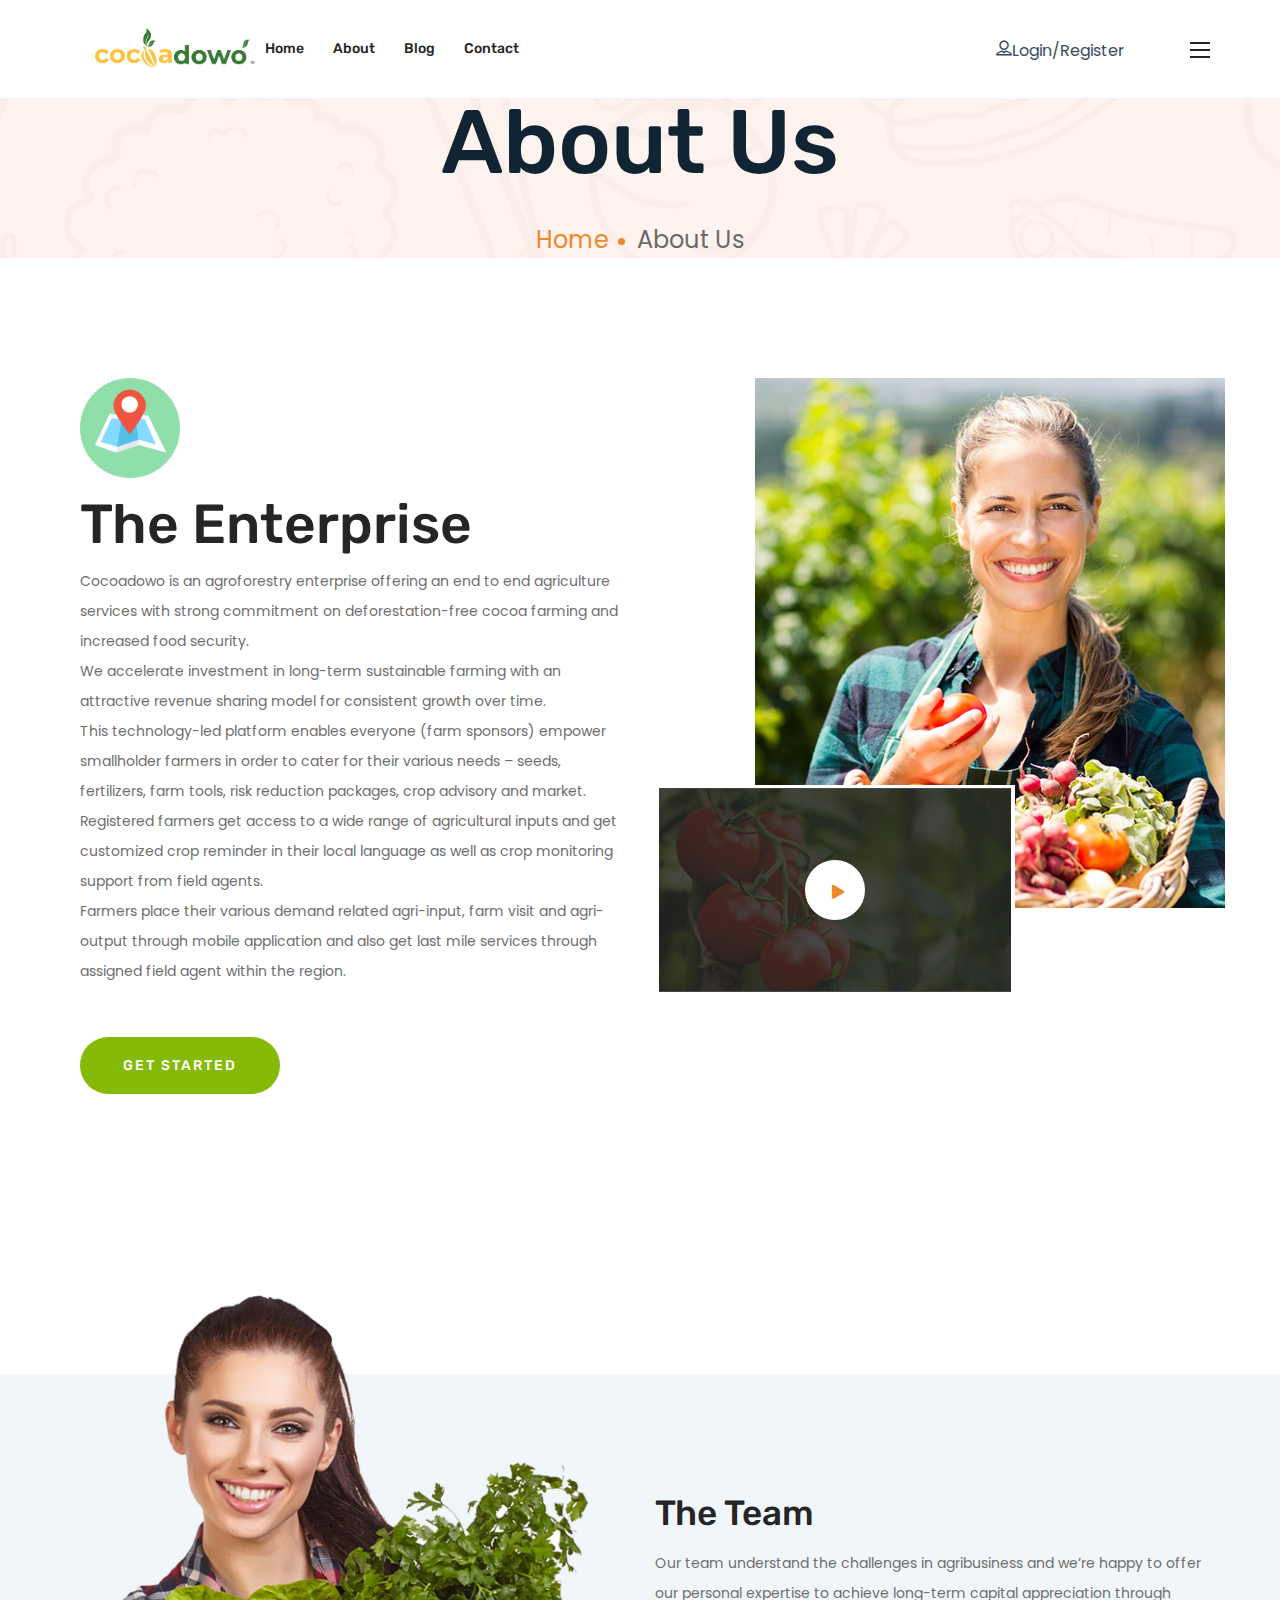
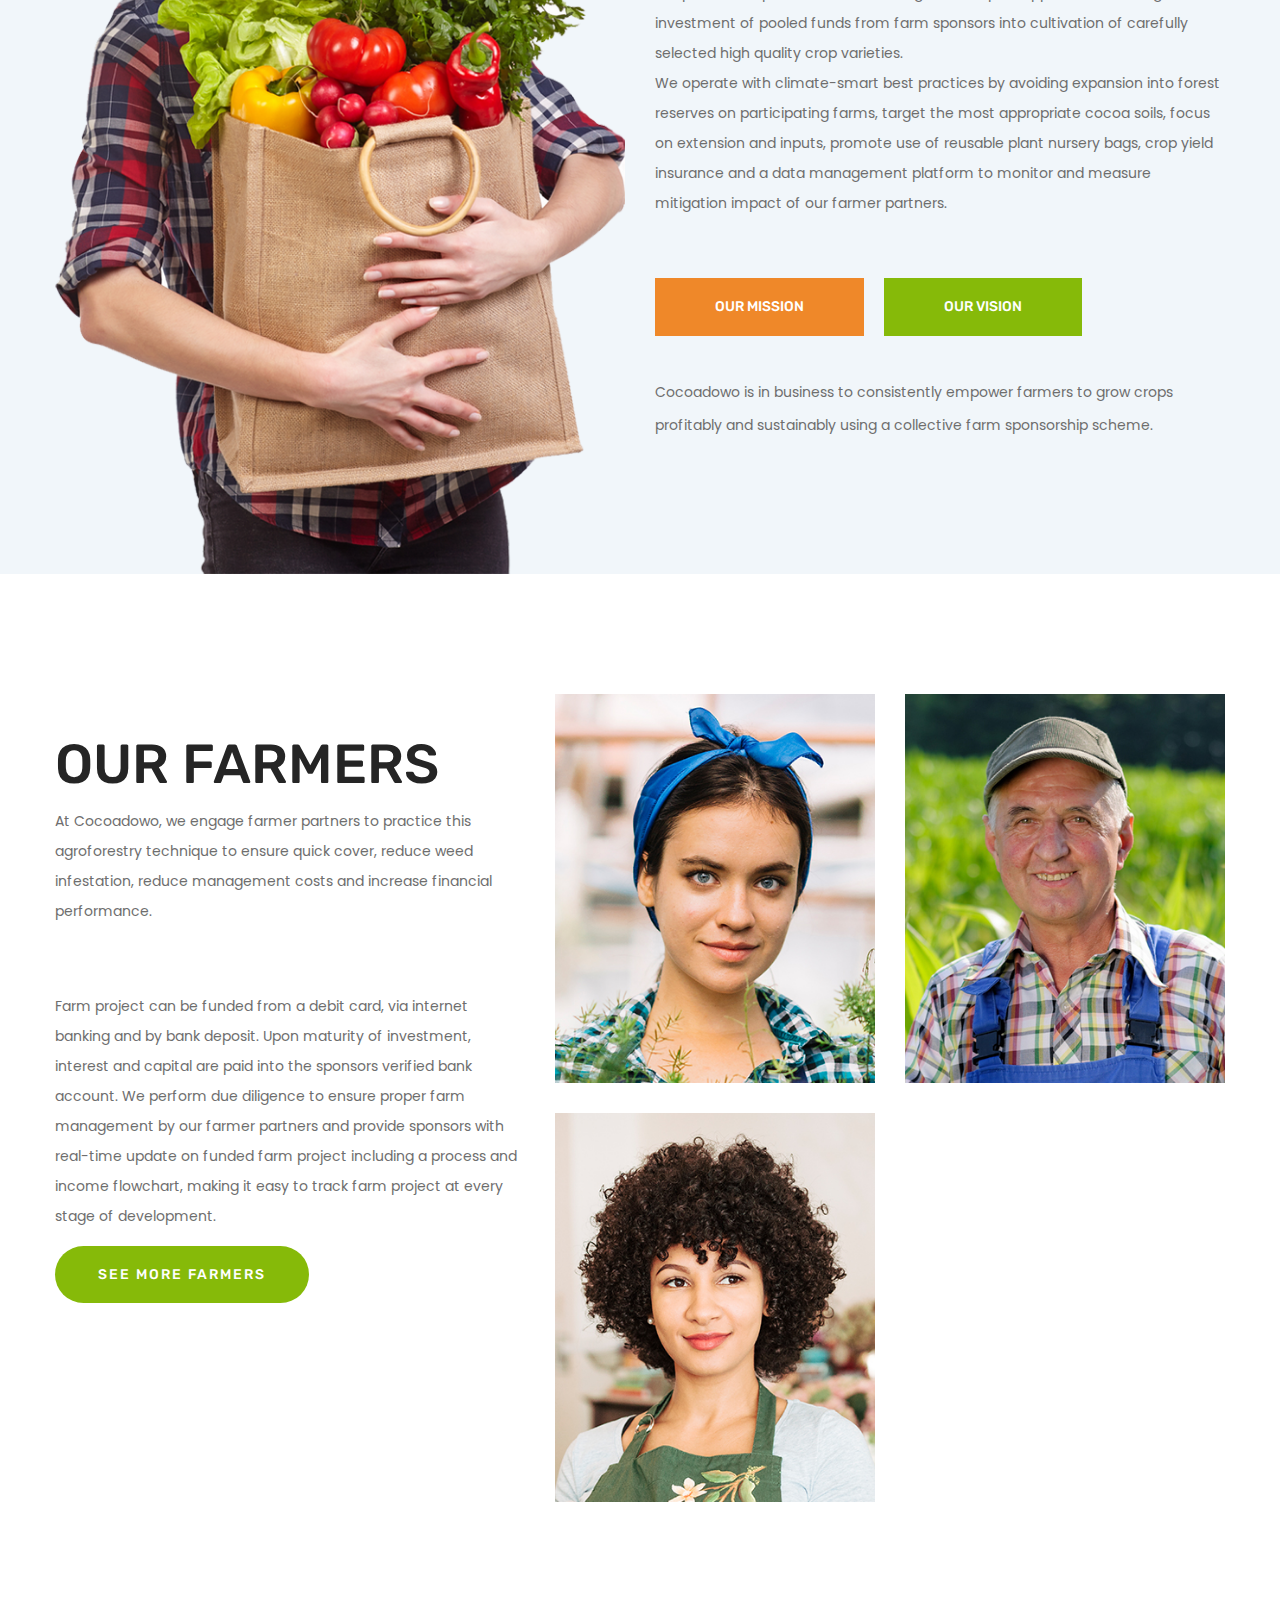
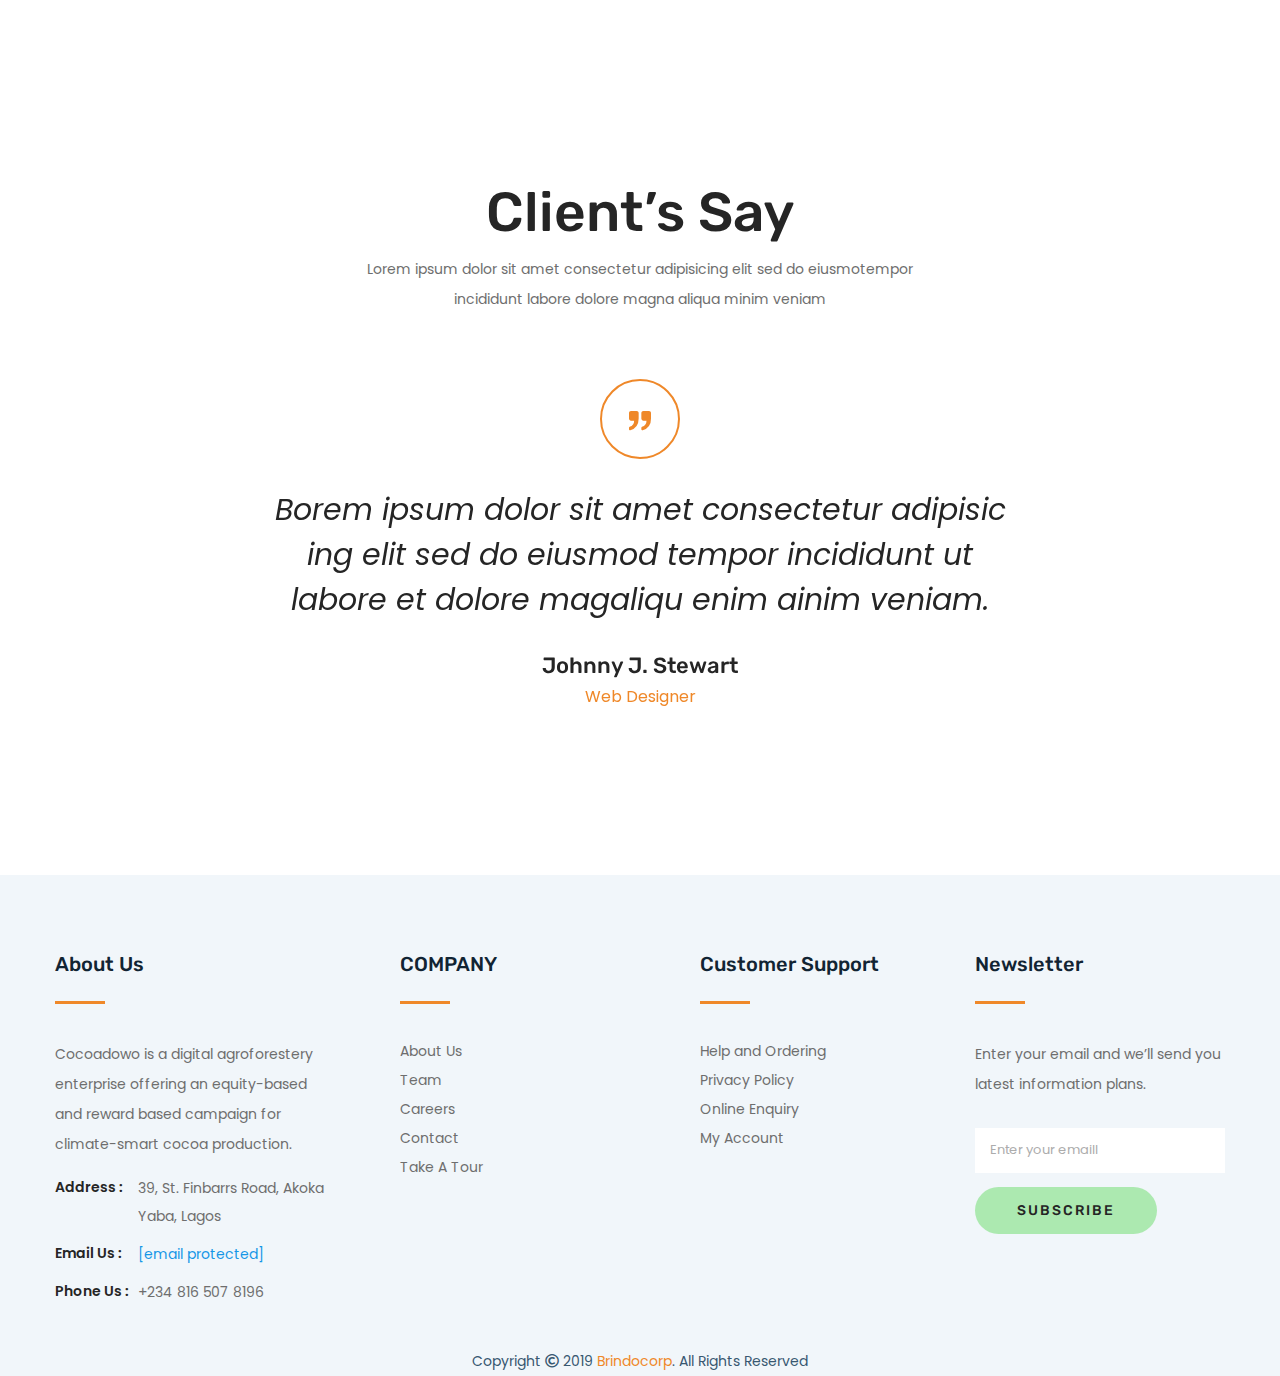
==== commit bc8963a7: "new update" ====
--- a/about.html
+++ b/about.html
@@ -1,5 +1,5 @@
 <!doctype html>
-<html class="no-js" lang="zxx">
+<html class="no-js" lang="en">
     
 <head>
         <meta charset="utf-8">
--- a/css/style.css
+++ b/css/style.css
@@ -443,7 +443,7 @@
 }
 .header-right ul li:first-child{margin-left:0;}
 .header-right ul li a {
-	display: inline-block;
+	display: inline-flex;
 	text-align: center;
 	font-size: 16px;
 	color: #374d5f;
@@ -534,7 +534,7 @@
 }
 .header-2-menu .header-right {
 	margin-right: 65px;
-	margin-top: 37px;
+	margin-top: 39px;
 }
 .header-2-menu{}
 .header-icon {
@@ -548,7 +548,7 @@
 	transition: .3s;
 }
 .header-icon a:hover{color:#f29c1f;}
-.header-icon a{}
+/* .header-icon a{} */
 .header-icon a:last-child{margin-right:0;}
 
 
@@ -561,12 +561,12 @@
 	background-position: center center;
 }
 .slider-height {
-	min-height: 860px;
+	min-height: 500px;
 }
 .slider-2-height {
 	min-height: 950px;
 }
-.slider-content{}
+/* .slider-content{} */
 .slider-video-icon {
 	margin-bottom: 33px;
 }
@@ -599,7 +599,8 @@
 	font-weight: 300;
 }
 /* slider 2 */
-.slider-text{}
+/* .slider-text{} */
+
 .slider-text span {
 	font-size: 14px;
 	color: #5ba760;
@@ -621,7 +622,7 @@
 .slider-text a.btn:hover{background: #f29c1f;color:#fff;}
 .slider-01 {
 	right: 35%;
-	bottom: -38px;
+	bottom: -142px;
 }
 .slider-02 {
 	left: 6%;
@@ -1057,7 +1058,8 @@
 }
 .choose-link li:hover .choose-icon i{background:#ef8802;color: #fff;}
 
-./* 9. portfolio-area */
+/* 9. portfolio-area */
+
 .gallery-area {
 	background-size: cover;
 	background-position: center center;
@@ -1668,7 +1670,7 @@
 	width: 70px;
 	line-height: 70px;
 	border-radius: 50%;
-	border: ;
+	/* border: ; */
 	border: 2px solid transparent;
 }
 .client-active .owl-nav div.owl-next {
@@ -1791,7 +1793,7 @@
 /* 15. blog-area */
 .blog-area {
 	background-size: cover;
-	background-position: ;
+	/* background-position: ; */
 	background-position: center center;
 }
 .blog-wrapper{}
--- a/css/responsive.css
+++ b/css/responsive.css
@@ -38,12 +38,30 @@
 .header-2-menu.sticky {
 	padding-top: 0;
 }
+
+.header-2-menu .header-right {
+	margin-top: -24px;
+}
+
+.main-menu ul {
+    padding-left: 46px;
+}
+
 .slider-height {
-	min-height: 720px;
+	min-height: 450px;
 }
 .about-wrapper {
 	margin-left: 0;
 }
+
+.res-pt-15 {
+    padding-top: 15px;
+}
+
+.res-mb-75 {
+    margin-bottom: 0px;
+}
+
 .contact-icon {
 	margin-right: 15px;
 }
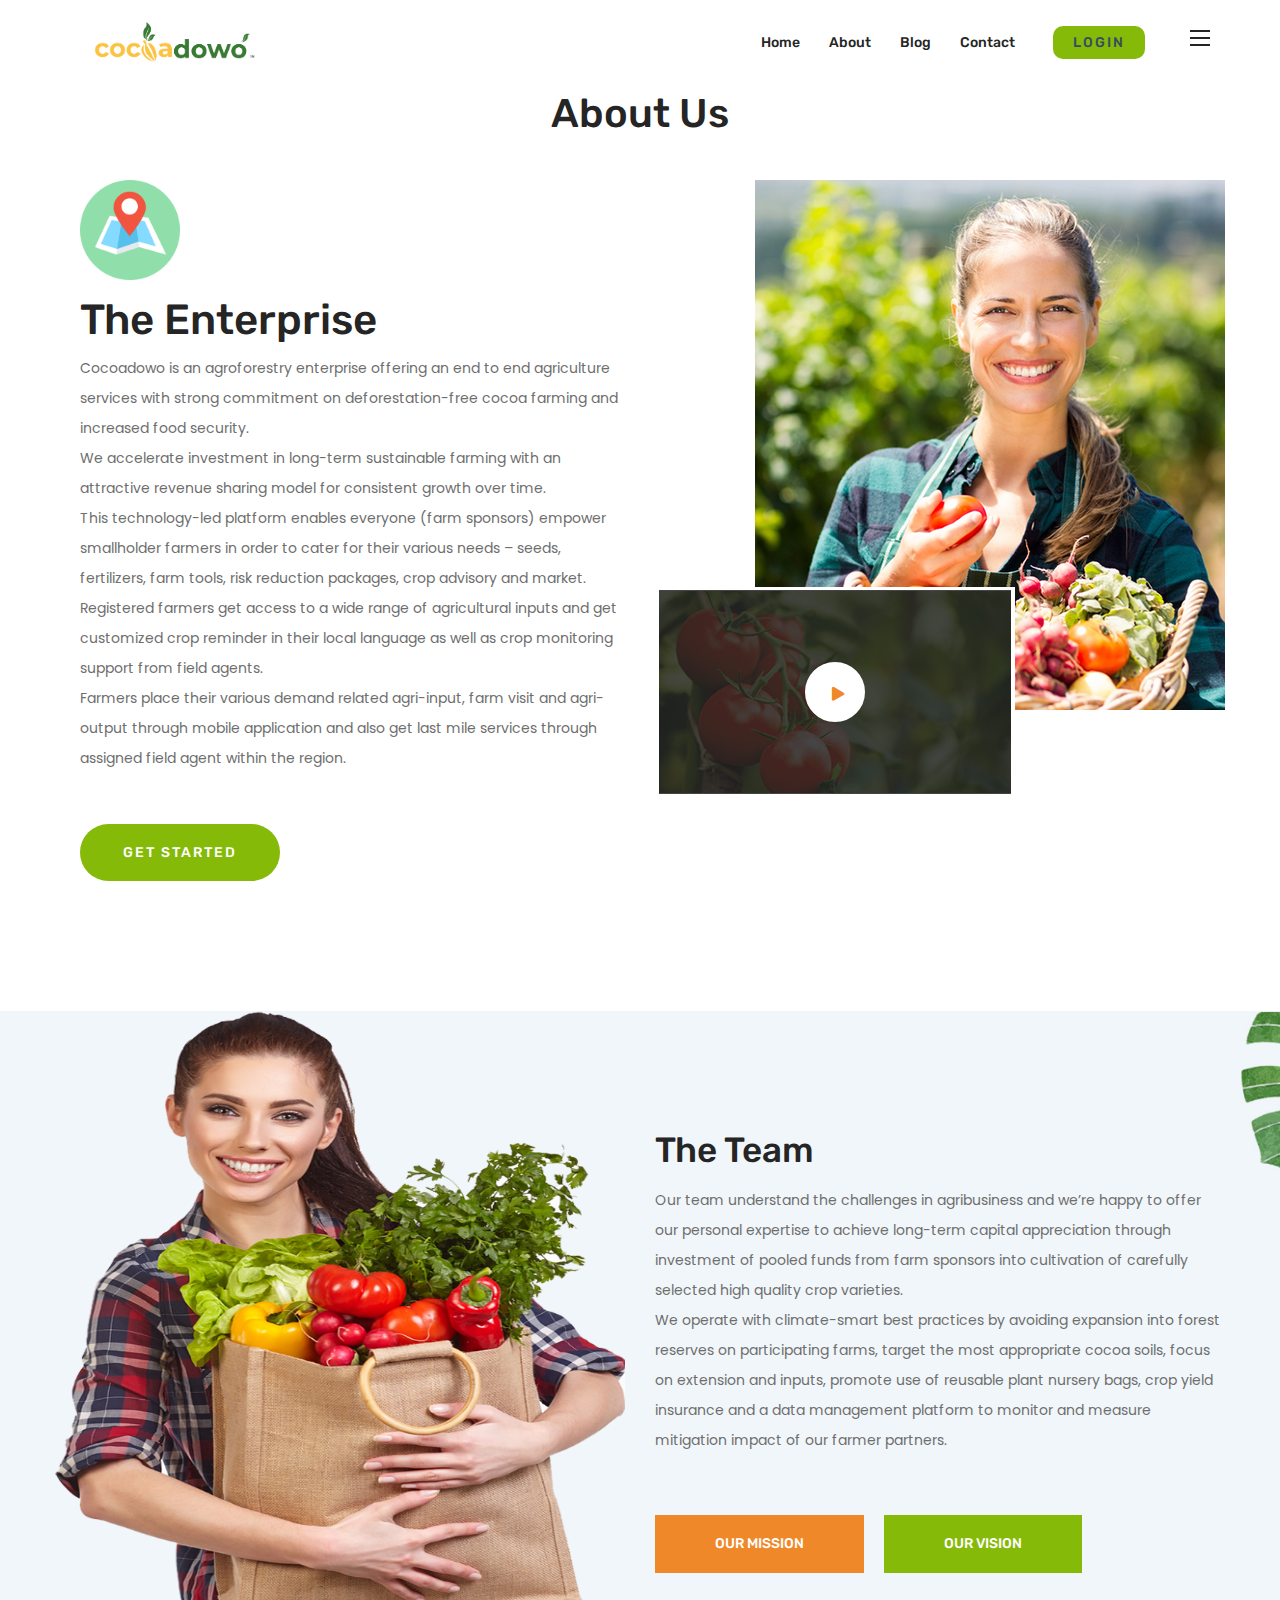
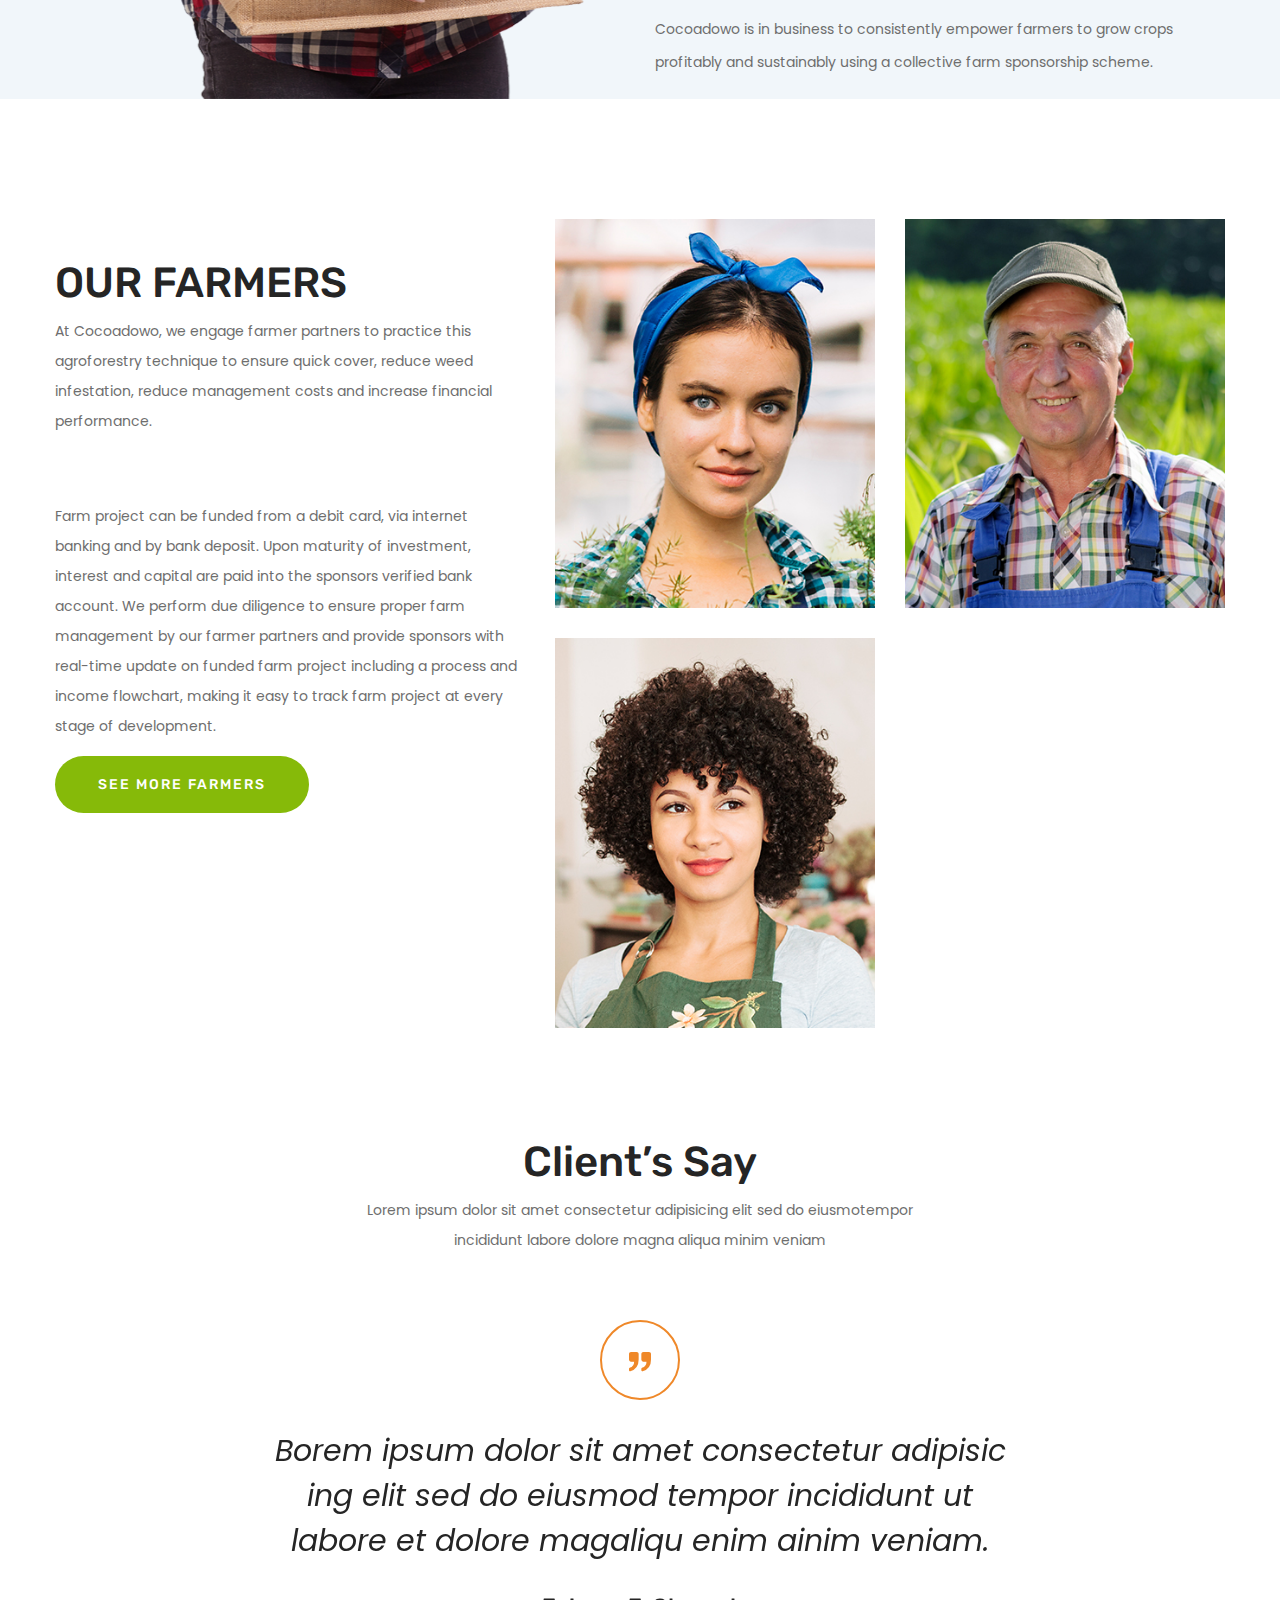
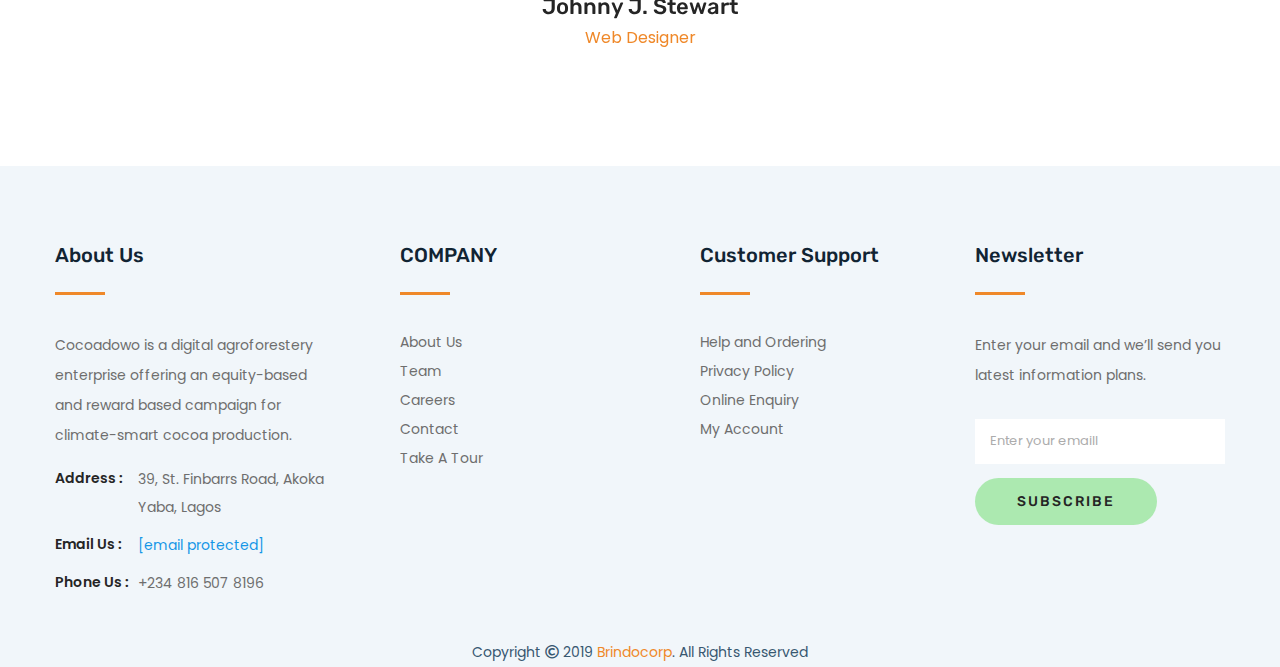
==== commit b871ff4e: "fix display bugs on index and about page" ====
--- a/about.html
+++ b/about.html
@@ -1,6 +1,6 @@
 <!doctype html>
 <html class="no-js" lang="en">
-    
+
 <head>
         <meta charset="utf-8">
         <meta http-equiv="x-ua-compatible" content="ie=edge">
@@ -27,124 +27,122 @@
     </head>
     <body>
 
-        <!-- header-start -->
-		<header>
-            <div id="sticky-header" class="main-menu-area header-2-menu pl-55 pr-55">
-                <div class="container-fluid">
-                    <div class="row">
-                        <div class="col-xl-2 col-lg-2 d-flex align-items-center">
-                            <div class="logo">
-                                <a href="index.html"><img src="img/logo/logo.png" width="200px" alt="" /></a>
-                            </div>
-                        </div>
-                        <div class="col-xl-6 col-lg-7">
-                        
-                            <div class="main-menu">
-                                <nav id="mobile-menu">
-                                    <ul>
-                                        <li><a href="index.html">Home </a> </li>
-                                        <li><a href="about.html">About</a></li>
-                                        <li><a href="blog.html">Blog</a></li>
-                                        <li><a href="contact.html">Contact</a></li>
-                                       
-                                    </ul>
-                                </nav>
-                            </div>
-                            <div class="mobile-menu"></div>
-                        </div>
-                        <div class="col-xl-4 col-lg-3">
-                            <div class="header2-right d-none d-md-none d-lg-block">
-                                <div class="menu-bar f-right info-bar text-right d-none d-md-none d-lg-block">
-                                    <span></span>
-                                    <span></span>
-                                    <span></span>
-                                </div>
-                                
-                             
-                                <div class="header-icon f-right">
-                                    <a href="#"><i class="fab fa-facebook-f"></i></a>
-                                    <a href="#"><i class="fab fa-twitter"></i></a>
-                                    <a href="#"><i class="fab fa-linkedin"></i></a>
-                                    <a href="#"><i class="fab fa-behance"></i></a>
-                                </div>
-                                <div class="header-right f-right d-none d-md-block">
-                                    <ul>
-                                        <li class="unser-icon"><a href="#"><i class="dripicons-user"></i> Login/Register</a></li>
-                                        
-                                    </ul>
-                                </div>
-                            </div>
-                        </div>
-                    </div>
-                </div>
-            </div>
-                <div class="extra-info">
-                    <div class="close-icon">
-                        <button>
-                            <i class="far fa-window-close"></i>
-                        </button>
-                    </div>
-                    <div class="logo-side mb-30">
-                        <a href="index.html">
-                            <img src="img/logo/logo-white.png" width="200px" alt="" />
-                        </a>
-                    </div>
-                    <div class="side-info mb-30">
-                        <div class="contact-list mb-30">
-                            <h4>Office Address</h4>
-                            <p>39, St. Finbarrs Road, 
-                                Akoka Yaba, Lagos.</p>
-                        </div>
-                        <div class="contact-list mb-30">
-                            <h4>Phone Number</h4>
-                            <p>+234 816 507 8196</p>
-                            
-                        </div>
-                        <div class="contact-list mb-30">
-                            <h4>Email Address</h4>
-                            <p><a href="http://bdevs.net/cdn-cgi/l/email-protection" class="__cf_email__" data-cfemail="b7ded9d1d8f7d2cfd6dac7dbd299d4d8da">[email&#160;protected]</a></p>
-                          </div>
-                    </div>
-                   
-                    <div class="social-icon-right mt-20">
-                        <a href="#">
-                            <i class="fab fa-facebook-f"></i>
-                        </a>
-                        <a href="#">
-                            <i class="fab fa-twitter"></i>
-                        </a>
-                        <a href="#">
-                            <i class="fab fa-google-plus-g"></i>
-                        </a>
-                        <a href="#">
-                            <i class="fab fa-instagram"></i>
-                        </a>
-                    </div>
-                </div>
-		</header>
-        <!-- header-start -->
+    <!-- header-start -->
+    <header>
+        <div id="sticky-header" class="main-menu-area header-2-menu pl-55 pr-55">
+            <div class="container-fluid">
+                <div class="row">
+                    <div class="col-xl-2 col-lg-2 d-flex align-items-center h-86">
+                        <div class="logo">
+                            <a href="index.html"><img src="img/logo/logo.png" width="200px" alt="" /></a>
+                        </div>
+                    </div>
+                    <div class="col-xl-8 col-lg-7 h-86">
+
+                        <div class="main-menu">
+                            <nav id="mobile-menu">
+                                <ul class="h-86">
+                                    <li><a href="index.html">Home </a> </li>
+                                    <li><a href="about.html">About</a></li>
+                                    <li><a href="blog.html">Blog</a></li>
+                                    <li><a href="contact.html">Contact</a></li>
+                                    <li class="li-btn"><a class="btn" href="#">Login</a></li>
+                                    <li class="li-btn"><a class="btn" href="#">Sign Up</a></li>
+
+                                </ul>
+                            </nav>
+                        </div>
+                        <div class="mobile-menu"></div>
+                    </div>
+                    <div class="col-xl-2 col-lg-3 h-86">
+                        <div class="header2-right d-none d-md-none d-lg-block">
+                            <div class="menu-bar f-right info-bar text-right d-none d-md-none d-lg-block">
+                                <span></span>
+                                <span></span>
+                                <span></span>
+                            </div>
+
+
+                            <div class="header-icon f-right">
+                                <a href="#"><i class="fab fa-facebook-f"></i></a>
+                                <a href="#"><i class="fab fa-twitter"></i></a>
+                                <a href="#"><i class="fab fa-linkedin"></i></a>
+                                <a href="#"><i class="fab fa-behance"></i></a>
+                            </div>
+                            <div class="header-right f-right d-none d-md-block">
+                                <ul>
+                                    <li class="unser-icon"><a href="#" class="btn header-btn"> Login</a>
+                                    </li>
+                                </ul>
+                            </div>
+                        </div>
+                    </div>
+                </div>
+            </div>
+        </div>
+        <div class="extra-info">
+            <div class="close-icon">
+                <button>
+                    <i class="far fa-window-close"></i>
+                </button>
+            </div>
+            <div class="logo-side mb-30">
+                <a href="index.html">
+                    <img src="img/logo/logo-white.png" width="200px" alt="" />
+                </a>
+            </div>
+            <div class="side-info mb-30">
+                <div class="contact-list mb-30">
+                    <h4>Office Address</h4>
+                    <p>39, St. Finbarrs Road,
+                        Akoka Yaba, Lagos.</p>
+                </div>
+                <div class="contact-list mb-30">
+                    <h4>Phone Number</h4>
+                    <p>+234 816 507 8196</p>
+
+                </div>
+                <div class="contact-list mb-30">
+                    <h4>Email Address</h4>
+                    <p><a href="http://bdevs.net/cdn-cgi/l/email-protection" class="__cf_email__"
+                            data-cfemail="b7ded9d1d8f7d2cfd6dac7dbd299d4d8da">[email&#160;protected]</a></p>
+                </div>
+            </div>
+
+            <div class="social-icon-right mt-20">
+                <a href="#">
+                    <i class="fab fa-facebook-f"></i>
+                </a>
+                <a href="#">
+                    <i class="fab fa-twitter"></i>
+                </a>
+                <a href="#">
+                    <i class="fab fa-google-plus-g"></i>
+                </a>
+                <a href="#">
+                    <i class="fab fa-instagram"></i>
+                </a>
+            </div>
+        </div>
+    </header>
+    <!-- header-start -->
+
 
         <main>
 
             <!-- breadcrumb-area-start -->
-            <div class="" style="background-image:url(img/bg/bg15.jpg)">
-                <div class="container">
-                    <div class="row">
-                        <div class="col-xl-12">
-                            <div class="breadcrumb-text text-center">
-                                <h1>About Us</h1>
-                                <ul class="breadcrumb-menu">
-                                    <li><a href="index.html">home</a></li>
-                                    <li><span>About Us</span></li>
-                                </ul>
-                            </div>
-                        </div>
-                    </div>
-                </div>
-            </div>
+
+            <div class="container">
+                <div class="row">
+                    <div class="col-xl-12">
+                        <h1 class="text-center">About Us</h1>
+                    </div>
+                </div>
+            </div>
+
             <!-- breadcrumb-area-end -->
             <!-- about-area-start -->
-            <div class="about-area pt-120 pb-170">
+            <div class="about-area pt-30 pb-20">
                 <div class="container">
                     <div class="row">
                         <div class="col-xl-6 col-lg-6">
@@ -157,7 +155,7 @@
                                     <p>Cocoadowo is an agroforestry enterprise offering an end to end agriculture services with strong commitment on deforestation-free cocoa farming and increased food security. <br>
                                         We accelerate investment in long-term sustainable farming with an attractive revenue sharing model for consistent growth over time.<br>
                                         This technology-led platform enables everyone (farm sponsors) empower smallholder farmers in order to cater for their various needs – seeds, fertilizers, farm tools, risk reduction packages, crop advisory and market.<br>
-                                        Registered farmers get access to a wide range of agricultural inputs and get customized crop reminder in their local language as well as crop monitoring support from field agents.<br> 
+                                        Registered farmers get access to a wide range of agricultural inputs and get customized crop reminder in their local language as well as crop monitoring support from field agents.<br>
                                         Farmers place their various demand related agri-input, farm visit and agri-output through mobile application and also get last mile services through assigned field agent within the region.
                                         </p>
                                 </div>
@@ -182,7 +180,7 @@
                 </div>
             </div>
             <!-- about-area-end -->
-            
+
 
             <!-- we-do-area-start -->
             <div class="we-do-area mt-80" style="background-image:url(img/bg/bg16.jpg)">
@@ -190,7 +188,7 @@
                     <div class="row">
                         <div class="col-xl-6 col-lg-6">
                             <div class="we-do-img">
-                                <img src="img/bg/what.png" alt="">
+                                <img class="img-fluid w-100" src="img/bg/what.png" alt="">
                             </div>
                         </div>
                         <div class="col-xl-6 col-lg-6">
@@ -200,7 +198,7 @@
                                     <p>Our team understand the challenges in agribusiness and we’re happy to offer our personal expertise to achieve long-term capital appreciation through investment of pooled funds from farm sponsors into cultivation of carefully selected high quality crop varieties.<br>
                                             We operate with climate-smart best practices by avoiding expansion into forest reserves on participating farms, target the most appropriate cocoa soils, focus on extension and inputs, promote use of reusable plant nursery bags, crop yield insurance and a data management platform to monitor and measure mitigation impact of our farmer partners.
                                             </p>
-                                    
+
                                 </div>
 
                                 <ul class="nav we-do-tab mb-40" id="myTab" role="tablist">
@@ -232,7 +230,7 @@
             <!-- we-do-area-end -->
 
             <!-- team-area-start -->
-            <div class="team-area pt-120 pb-90">
+            <div class="team-area pt-120 pb-40">
                 <div class="container">
                     <div class="row">
                         <div class="col-xl-5 col-lg-5">
@@ -331,10 +329,10 @@
             </div>
             <!-- team-area-end -->
 
-           
+
 
             <!-- testimonial-area-start -->
-            <div class="testimonial-area pt-120 pb-120">
+            <div class="testimonial-area pb-70">
                 <div class="container">
                     <div class="row">
                         <div class="col-xl-6 col-lg-6 offset-lg-3 offset-xl-3">
@@ -428,7 +426,7 @@
                             <div class="footer-wrapper pl-45 mb-30">
                                 <div class="footer-title">
                                     <h4>COMPANY</h4>
-                                    
+
                                 </div>
                                 <ul class="fotter-menu">
                                     <li><a href="#">About Us</a></li>
@@ -452,7 +450,7 @@
                                 </ul>
                             </div>
                         </div>
-                        
+
                         <div class="col-xl-3 col-lg-3 col-md-6">
                             <div class="footer-wrapper pl-20 mb-30">
                                 <div class="footer-title">
--- a/css/style.css
+++ b/css/style.css
@@ -226,6 +226,14 @@
 .breadcrumb > .active {
 	color: #888;
 }
+.header-right ul {
+	display: inline-flex;
+}
+.header-right ul li a.header-btn {
+	font-size: 14px;
+	padding: 6px 20px;
+	border-radius: 10px;
+}
 
 /* scrollUp */
 #scrollUp {
@@ -325,8 +333,8 @@
 .pos-rel {
 	position: relative;
 }
-.header-logo {
-	margin-top: 3px;
+.header-logo  a img {
+	vertical-align: super;
 }
 .heder-button{}
 .heder-button a.btn {
@@ -338,7 +346,13 @@
 	font-size: 13px;
 }
 .heder-button a.btn:hover{background:#86ba09;color:#fff;border-color:#86ba09;}
-
+.main-menu {
+	float: right;
+}
+.main-menu::after {
+	content: "";
+	clear: both;
+}
 .menu-bar {
 	width: 20px;
 	padding-top: 22px;
@@ -431,7 +445,10 @@
 }
 
 .side-menu ul li:hover a {
-  color: #ff4a57; }
+	color: #ff4a57; }
+.h-86 {
+	height: 86px;
+}
 .header-right {
 	margin-left: 35px;
 	margin-top: 24px;
@@ -517,7 +534,7 @@
 /* header 3 */
 .header-2-menu .main-menu nav > ul > li > a {
 	color: #252525;
-	padding: 42px 0;
+	padding: 36px 0;
 	text-transform: capitalize;
 }
 .header-2-menu .header-lang {
@@ -527,14 +544,14 @@
 	margin-right: 50px;
 }
 .header-2-menu .menu-bar {
-	padding-top: 37px;
+	padding-top: 25px;
 }
 .header-2-menu .header-right ul li {
 	margin-left: 20px;
 }
 .header-2-menu .header-right {
 	margin-right: 65px;
-	margin-top: 39px;
+	margin-top: -25px;
 }
 .header-2-menu{}
 .header-icon {
@@ -613,10 +630,11 @@
 	text-transform: capitalize;
 	margin-bottom: 48px;
 	margin-top: 29px;
+	color: white;
 }
 .slider-text a.btn {
-	background: #fff;
-	color: #525470;
+	background: #1c6d22;
+	color: #fff;
 	transition: .3s;
 }
 .slider-text a.btn:hover{background: #f29c1f;color:#fff;}
@@ -707,7 +725,7 @@
 	margin-bottom: 17px;
 }
 .section-title h1 {
-	font-size: 55px;
+	font-size: 42px;
 	font-weight: 500;
 	line-height: 1.1;
 	text-transform: uppercase;
@@ -770,7 +788,7 @@
 	padding-right: 10px;
 }
 .about1-img {
-	margin-left: -85px;
+	padding: 0 0 0 90px;
 }
 .about2-img {
 	margin-left: -75px;
@@ -879,13 +897,20 @@
 
 /* 6. product */
 .product-wrapper {
-	background: #f1f6fa;
-	padding: 50px 0 43px 0;
+	background: #ffffff;
+	border: 1px solid #dddddd;
+	padding: 0 0 10px 0;
 	border-radius: 10px;
+	cursor: pointer;
 	position: relative;
+	transition: .9s ease;
+}
+.product-wrapper:hover {
+	box-shadow: 3px 4px 8px #ddd;
+	transform: translateY(2%)
 }
 .product-img {
-	margin-bottom: 36px;
+	margin-bottom: 14px;
 }
 .product-img > a{}
 .product-img > a img {}
@@ -922,6 +947,10 @@
 	padding: 0 2px;
 }
 .pro-price{}
+
+.pro-price h3 {
+	color: #f3b323
+}
 .pro-price span {
 	font-size: 14px;
 	color: #6e6e6e;
@@ -3528,7 +3557,7 @@
 	background-position: center center;
 }
 .we-do-img img {
-	margin-top: -80px;
+	height: 43em;
 	margin-left: -115px;
 }
 .we-do-tab li a {
--- a/css/responsive.css
+++ b/css/responsive.css
@@ -1,6 +1,8 @@
 /* Normal desktop :1200px. */
 @media (min-width: 1200px) and (max-width: 1500px) {
-
+.li-btn {
+	display: none !important;
+}
 .about2-img {
 	margin-left: 0;
 }
@@ -12,7 +14,7 @@
 	top: 17%;
 }
 .we-do-img img {
-	margin-top: -80px;
+	/* margin-top: -80px; */
 	margin-left: 0;
 	width: 100%;
 }
@@ -35,12 +37,15 @@
 
 /* Normal desktop :992px. */
 @media (min-width: 992px) and (max-width: 1200px) {
+.li-btn {
+	display: none !important;
+}
 .header-2-menu.sticky {
 	padding-top: 0;
 }
 
 .header-2-menu .header-right {
-	margin-top: -24px;
+	margin-top: -25px;
 }
 
 .main-menu ul {
@@ -56,10 +61,6 @@
 
 .res-pt-15 {
     padding-top: 15px;
-}
-
-.res-mb-75 {
-    margin-bottom: 0px;
 }
 
 .contact-icon {
@@ -213,8 +214,8 @@
 }
 .we-do-area {
 	margin-top: 0;
-	padding-bottom: 110px;
-	padding-top: 120px;
+	padding-bottom: 0;
+	padding-top: 35px;
 }
 .we-do-wrapper {
 	padding-top: 28px;
@@ -299,6 +300,7 @@
 }
 .about1-img {
 	margin-left: 0;
+	padding: 0;
 }
 .client-active .owl-nav div {
 	display: none;
@@ -315,6 +317,7 @@
 .header-2-menu {
 	padding-left: 15px;
 	padding-right: 15px;
+	padding-bottom: 24px;
 }
 .about2-img {
 	margin-left: 0;
@@ -360,315 +363,432 @@
 
 }
 
+@media (max-width: 991px) {
+	.h-86 {
+		height: unset;
+	}
+}
+
+/* Large Mobile :480px. */
+@media only screen and (min-width: 480px) and (max-width: 767px) {
+	.li-btn {
+		margin-left: 4em !important;
+	}
+.pro-filter {
+	margin-top: 0;
+}
+.plus-minus {
+	margin-bottom: 0;
+}
+
+}
+
+@media (max-width: 450px) and (min-width: 390px) {
+	.li-btn {
+		margin-left: 4em !important;
+	}
+}
+
+@media (max-width: 380px) {
+	.li-btn {
+		margin-left: 2.6em !important;
+	}
+}
+
+@media (max-width: 370px) {
+	.li-btn {
+		margin-left: 2.6em !important;
+	}
+}
 
 /* small mobile :320px. */
 @media (max-width: 767px) {
-
- .footer-wrapper {
-	padding-left: 0;
-}
-.about-wrapper {
-	margin-left: 0;
-}
-.about-img {
-	margin-left: 0;
-}
-.about-img img {
-	width: 100%;
-}
-.section-title h1 {
-	font-size: 28px;
-}
-.team-text {
-	padding: 55px 30px 60px 30px;
-}
-.video-text h1 {
-	font-size: 33px;
-}
-.counter-bg {
-	padding-left: 15px;
-	padding-right: 15px;
-}
-.testimonial-text p {
-	font-size: 26px;
-	padding: 0;
-}
-.why-choose-img img {
-	margin-left: 0;
-	width: 100%;
-}
-.why-choose-wrapper {
-	margin-left: 0;
-	margin-top: 0;
-}
-.team-content {
-	background-image: none !important;
-	padding-bottom: 0;
-}
-.portfolio-menu {
-	margin-left: 0;
-	margin-right: 0;
-}
-.portfolio-menu button {
-	padding: 0 18px;
-}
-.copyright {
-	text-align: center;
-}
-.footer-bottom-link {
-	text-align: center;
-}
-.newsletters-text h1 {
-	font-size: 26px;
-}
-.newsletter-form {
-	text-align: left;
-}
-.newsletter-form form button.btn {
-	position: static;
-	margin-top: 15px;
-}
-.blog-meta > span {
-	margin-right: 14px;
-}
-.portfolio-menu button::before {
-	display: none;
-}
-.slider-content h1 {
-	font-size: 28px;
-}
-.slider-content h3 {
-	font-size: 20px;
-}
-.service-active .owl-nav div {
-	display: none;
-}
-.about1-img {
-	margin-left: 0;
-}
-.client-active .owl-nav div {
-	display: none;
-}
-.client2-active .owl-nav div {
-	display: none;
-}
-.brand-wrapper {
-	padding: 0;
-}
-.about1-img img {
-	width: 100%;
-}
-.cta-text h1 {
-	font-size: 28px;
-}
-.faq-box .btn-link {
-	padding: 20px 30px 20px 30px;
-}
-.faq-box .btn-link::before {
-	right: 15px;
-}
-.faq-box .card-body {
-	padding: 0px 30px;
-}
-.faq-img img {
-	width: 100%;
-}
-.faq-img.mb-30 {
-	margin-left: 0;
-	margin-top: 0;
-}
-.deal-img img {
-	width: 100%;
-}
-.deal-wrapper {
-	margin-top: 0;
-}
-.deal-button {
-	margin-top: 40px;
-}
-.deal-count .time-count {
-	margin-right: 10px;
-	margin-bottom: 10px;
-}
-.client-active .owl-dots {
-	display: none;
-}
-.client-area {
-	padding-bottom: 120px;
-}
-.blog-bg .blog-text {
-	padding: 46px 24px 40px 20px;
-}
-.brand-active .owl-nav div {
-	left: 0;
-}
-.brand-active .owl-nav div.owl-next {
-	left: auto;
-	right: 0;
-}
-.bottom-logo {
-	margin-bottom: 30px;
-	text-align: center;
-	margin-top:0;
-}
-.bottom-social-icon {
-	margin-top: 30px;
-	text-align: center;
-}
-.angle-icon {
-	display: none;
-}
-.header-2-menu {
-	padding-left: 15px;
-	padding-right: 15px;
-}
-.deal-img.pl-100.mb-30 {
-	padding-left: 0;
-}
-.deal-img.pl-100.mb-30 img {
-	width: 100%;
-}
-.our-services-img {
-	float: none;
-	margin-right: 0;
-	margin-top: 0;
-	margin-bottom: 20px;
-}
-.our-services-wrapper {
-	text-align: center;
-}
-.client2-wrapper {
-	padding: 69px 15px 80px 15px;
-}
-.about-wrapper.about-2-wrapper {
-	margin-bottom: 120px;
-}
-.about2-img {
-	margin-left: 0;
-}
-.about2-img img {
-	width: 100%;
-}
-.brand2-active .owl-nav div {
-	display: none;
-}
-.client2-wrapper::before {
-	display: none;
-}
-.slider-text h1 {
-	margin-bottom: 29px;
-	margin-top: 14px;
-}
-.slider-2-height {
-	min-height: 500px;
-}
-.slider-height {
-	min-height: 500px;
-}
-.about-2-img img {
-	width: 100%;
-}
-.works-tag {
-	top: -7px;
-}
-.breadcrumb-text > h1 {
-	font-size: 54px;
-	margin-bottom: 23px;
-}
-.we-do-img img {
-	margin-left: 0;
-	width: 100%;
-	margin-top: 0;
-}
-.we-do-tab li a {
-	margin-right: 0;
-	margin-bottom: 10px;
-}
-.we-do-area {
-	margin-top: 0;
-	padding-bottom: 110px;
-	padding-top: 120px;
-}
-.we-do-wrapper .section-title h1 {
-	letter-spacing: 0;
-}
-.we-do-wrapper {
-	padding-top: 28px;
-}
-.populer-tag {
-	display: none;
-}
-.pricing-wrapper {
-	padding: 63px 25px 70px 25px;
-}
-.features-tag {
-	left: -3px;
-	top: 3px;
-}
-.services-details-link-text p {
-	margin-bottom: 0;
-	padding-right: 0;
-}
-.breadcrumb-menu li a {
-	font-size: 20px;
-}
-.breadcrumb-menu span {
-	font-size: 20px;
-}
-.breadcrumb-text > h1 {
-	font-size: 40px;
-	margin-bottom: 23px;
-}
-.contact-icon {
-	margin-right: 15px;
-}
-.breadcrumb-area {
-	padding-top: 150px;
-	padding-bottom: 145px;
-}
-.cta-2-button {
-	margin-top: 0;
-}
-.cta-bg {
-	padding-left: 20px;
-	padding-right: 20px;
-}
-.cta-content h1 {
-	font-size: 28px;
-	font-weight: 500;
-	letter-spacing: 0;
-}
-.pro-filter {
-	float: none;
-	margin-top: 20px;
-}
-.product-social a {
-	margin-right: 5px;
-	margin-bottom: 10px;
-}
-.plus-minus {
-	margin-bottom: 15px;
-}
-.header-2-menu {
-	padding-top: 12px;
-}
-.sticky {
-	padding-top: 12px;
-}
-.sticky .mean-container a.meanmenu-reveal {
-	margin-top: -42px;
-}
-
-
-}
-
-/* Large Mobile :480px. */
-@media only screen and (min-width: 480px) and (max-width: 767px) {
-.pro-filter {
-	margin-top: 0;
-}
-.plus-minus {
-	margin-bottom: 0;
-}
-
-}
+	.footer-wrapper {
+		padding-left: 0;
+	}
+
+	.about-wrapper {
+		margin-left: 0;
+	}
+
+	.about-img {
+		margin-left: 0;
+	}
+
+	.about-img img {
+		width: 100%;
+	}
+
+	.section-title h1 {
+		font-size: 28px;
+	}
+
+	.team-text {
+		padding: 55px 30px 60px 30px;
+	}
+
+	.video-text h1 {
+		font-size: 33px;
+	}
+
+	.counter-bg {
+		padding-left: 15px;
+		padding-right: 15px;
+	}
+
+	.testimonial-text p {
+		font-size: 26px;
+		padding: 0;
+	}
+
+	.why-choose-img img {
+		margin-left: 0;
+		width: 100%;
+	}
+
+	.why-choose-wrapper {
+		margin-left: 0;
+		margin-top: 0;
+	}
+
+	.team-content {
+		background-image: none !important;
+		padding-bottom: 0;
+	}
+
+	.portfolio-menu {
+		margin-left: 0;
+		margin-right: 0;
+	}
+
+	.portfolio-menu button {
+		padding: 0 18px;
+	}
+
+	.copyright {
+		text-align: center;
+	}
+
+	.footer-bottom-link {
+		text-align: center;
+	}
+
+	.newsletters-text h1 {
+		font-size: 26px;
+	}
+
+	.newsletter-form {
+		text-align: left;
+	}
+
+	.newsletter-form form button.btn {
+		position: static;
+		margin-top: 15px;
+	}
+
+	.blog-meta>span {
+		margin-right: 14px;
+	}
+
+	.portfolio-menu button::before {
+		display: none;
+	}
+
+	.slider-content h1 {
+		font-size: 28px;
+	}
+
+	.slider-content h3 {
+		font-size: 20px;
+	}
+
+	.service-active .owl-nav div {
+		display: none;
+	}
+
+	.about1-img {
+		margin-left: 0;
+		padding: 0 0 0 0px;
+	}
+
+	.client-active .owl-nav div {
+		display: none;
+	}
+
+	.client2-active .owl-nav div {
+		display: none;
+	}
+
+	.brand-wrapper {
+		padding: 0;
+	}
+
+	.about1-img img {
+		width: 100%;
+	}
+
+	.cta-text h1 {
+		font-size: 28px;
+	}
+
+	.faq-box .btn-link {
+		padding: 20px 30px 20px 30px;
+	}
+
+	.faq-box .btn-link::before {
+		right: 15px;
+	}
+
+	.faq-box .card-body {
+		padding: 0px 30px;
+	}
+
+	.faq-img img {
+		width: 100%;
+	}
+
+	.faq-img.mb-30 {
+		margin-left: 0;
+		margin-top: 0;
+	}
+
+	.deal-img img {
+		width: 100%;
+	}
+
+	.deal-wrapper {
+		margin-top: 0;
+	}
+
+	.deal-button {
+		margin-top: 40px;
+	}
+
+	.deal-count .time-count {
+		margin-right: 10px;
+		margin-bottom: 10px;
+	}
+
+	.client-active .owl-dots {
+		display: none;
+	}
+
+	.client-area {
+		padding-bottom: 120px;
+	}
+
+	.blog-bg .blog-text {
+		padding: 46px 24px 40px 20px;
+	}
+
+	.brand-active .owl-nav div {
+		left: 0;
+	}
+
+	.brand-active .owl-nav div.owl-next {
+		left: auto;
+		right: 0;
+	}
+
+	.bottom-logo {
+		margin-bottom: 30px;
+		text-align: center;
+		margin-top: 0;
+	}
+
+	.bottom-social-icon {
+		margin-top: 30px;
+		text-align: center;
+	}
+
+	.angle-icon {
+		display: none;
+	}
+
+	.header-2-menu {
+		padding-left: 15px;
+		padding-right: 15px;
+	}
+
+	.deal-img.pl-100.mb-30 {
+		padding-left: 0;
+	}
+
+	.deal-img.pl-100.mb-30 img {
+		width: 100%;
+	}
+
+	.our-services-img {
+		float: none;
+		margin-right: 0;
+		margin-top: 0;
+		margin-bottom: 20px;
+	}
+
+	.our-services-wrapper {
+		text-align: center;
+	}
+
+	.client2-wrapper {
+		padding: 69px 15px 80px 15px;
+	}
+
+	.about-wrapper.about-2-wrapper {
+		margin-bottom: 120px;
+	}
+
+	.about2-img {
+		margin-left: 0;
+	}
+
+	.about2-img img {
+		width: 100%;
+	}
+
+	.brand2-active .owl-nav div {
+		display: none;
+	}
+
+	.client2-wrapper::before {
+		display: none;
+	}
+
+	.slider-text h1 {
+		margin-bottom: 29px;
+		margin-top: 14px;
+	}
+
+	.slider-2-height {
+		min-height: 500px;
+	}
+
+	.slider-height {
+		min-height: 500px;
+	}
+
+	.about-2-img img {
+		width: 100%;
+	}
+
+	.works-tag {
+		top: -7px;
+	}
+
+	.breadcrumb-text>h1 {
+		font-size: 54px;
+		margin-bottom: 23px;
+	}
+
+	.we-do-img img {
+		margin-left: 0;
+		width: 100%;
+		margin-top: 0;
+	}
+
+	.we-do-tab li a {
+		margin-right: 0;
+		margin-bottom: 10px;
+	}
+
+	.we-do-area {
+		margin-top: 0;
+		padding-bottom: 110px;
+		padding-top: 120px;
+	}
+
+	.we-do-wrapper .section-title h1 {
+		letter-spacing: 0;
+	}
+
+	.we-do-wrapper {
+		padding-top: 28px;
+	}
+
+	.populer-tag {
+		display: none;
+	}
+
+	.pricing-wrapper {
+		padding: 63px 25px 70px 25px;
+	}
+
+	.features-tag {
+		left: -3px;
+		top: 3px;
+	}
+
+	.services-details-link-text p {
+		margin-bottom: 0;
+		padding-right: 0;
+	}
+
+	.breadcrumb-menu li a {
+		font-size: 20px;
+	}
+
+	.breadcrumb-menu span {
+		font-size: 20px;
+	}
+
+	.breadcrumb-text>h1 {
+		font-size: 40px;
+		margin-bottom: 23px;
+	}
+
+	.contact-icon {
+		margin-right: 15px;
+	}
+
+	.breadcrumb-area {
+		padding-top: 150px;
+		padding-bottom: 145px;
+	}
+
+	.cta-2-button {
+		margin-top: 0;
+	}
+
+	.cta-bg {
+		padding-left: 20px;
+		padding-right: 20px;
+	}
+
+	.cta-content h1 {
+		font-size: 28px;
+		font-weight: 500;
+		letter-spacing: 0;
+	}
+
+	.pro-filter {
+		float: none;
+		margin-top: 20px;
+	}
+
+	.product-social a {
+		margin-right: 5px;
+		margin-bottom: 10px;
+	}
+
+	.plus-minus {
+		margin-bottom: 15px;
+	}
+
+	.header-2-menu {
+		padding-top: 12px;
+		padding-bottom: 24px
+	}
+
+	.sticky {
+		padding-top: 12px;
+	}
+
+	.sticky .mean-container a.meanmenu-reveal {
+		margin-top: -42px;
+	}
+}
+
+@media (max-width: 350px) {
+	.li-btn {
+		margin-left: 1em !important;
+	}
+}
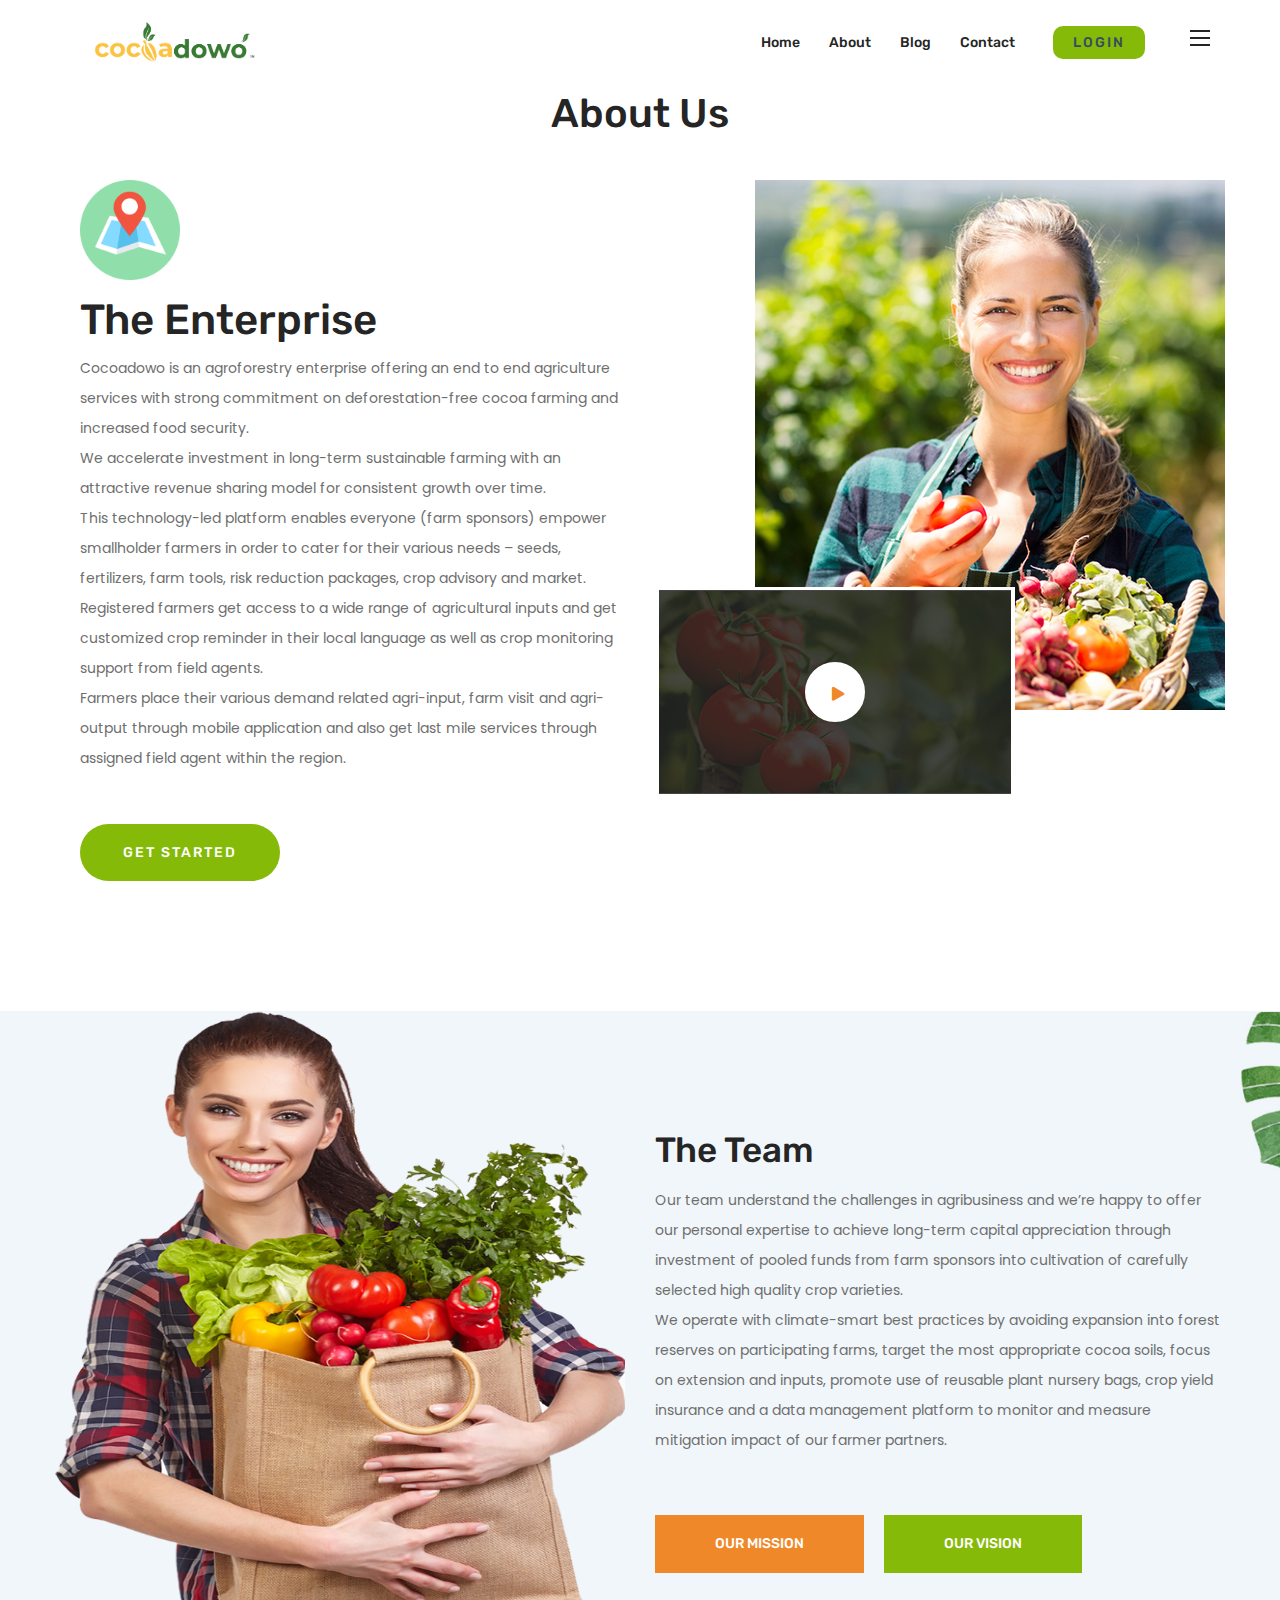
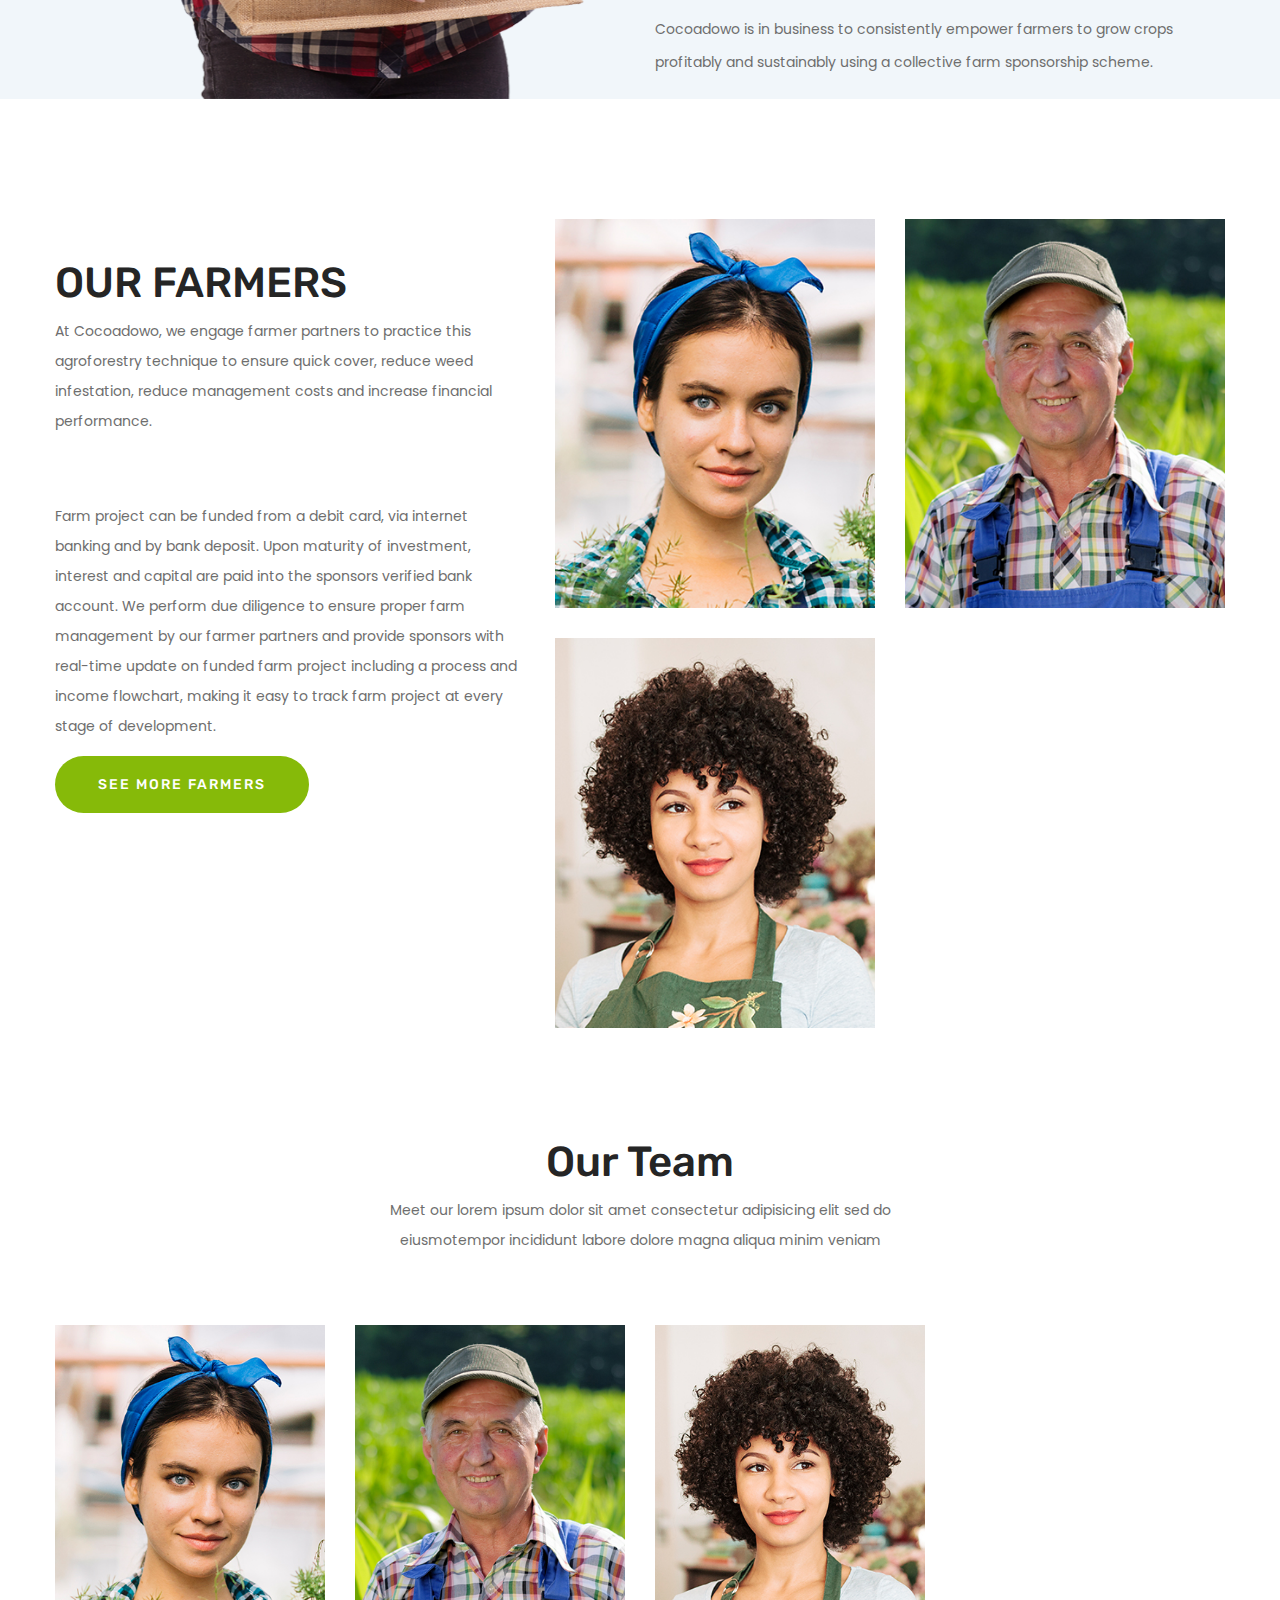
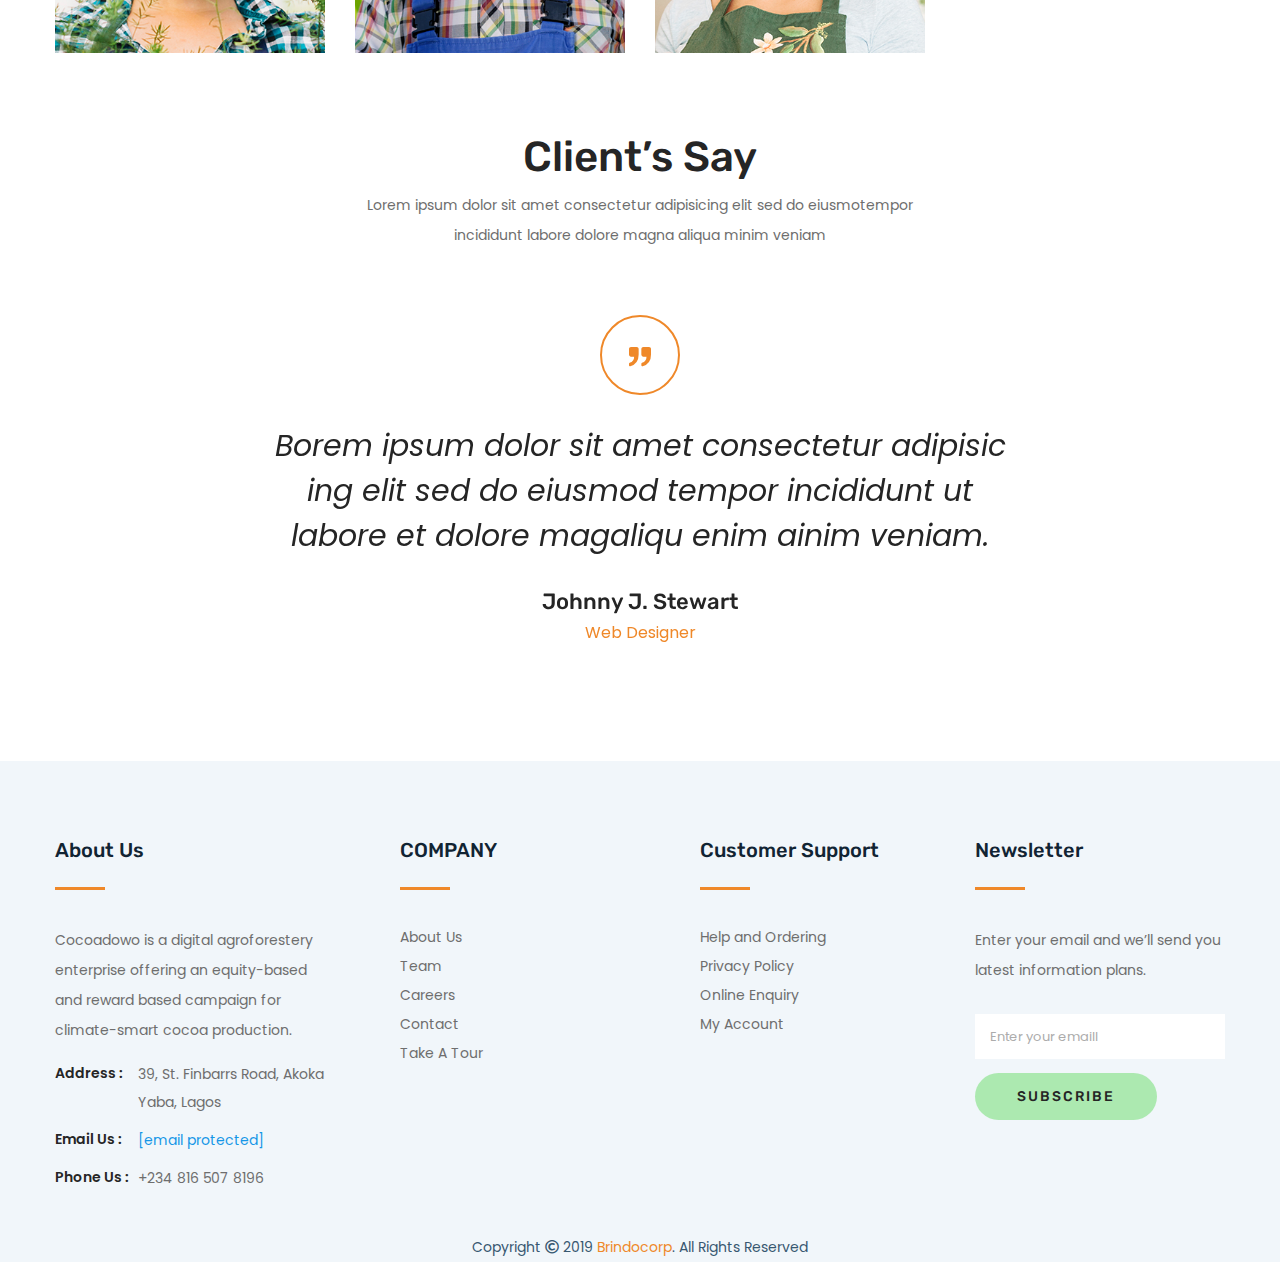
==== commit da34b29e: "add team section to about page" ====
--- a/about.html
+++ b/about.html
@@ -229,7 +229,7 @@
             </div>
             <!-- we-do-area-end -->
 
-            <!-- team-area-start -->
+            <!-- farmers-area-start -->
             <div class="team-area pt-120 pb-40">
                 <div class="container">
                     <div class="row">
@@ -327,8 +327,115 @@
                     </div>
                 </div>
             </div>
-            <!-- team-area-end -->
-
+            <!-- farmers-area-end -->
+
+            <!-- team-area-start -->
+            <div class="team-area pos-relative pb-10">
+                <div class="shape d-none d-xl-block">
+                    <div class="shape-item team-01"><img src="img/shape/te1.png" alt=""></div>
+                    <div class="shape-item team-02"><img src="img/shape/te2.png" alt=""></div>
+                    <div class="shape-item team-03"><img src="img/shape/te3.png" alt=""></div>
+                    <div class="shape-item team-04"><img src="img/shape/te4.png" alt=""></div>
+                </div>
+                <div class="container">
+                    <div class="row">
+                        <div class="col-xl-6 col-lg-6 offset-lg-3 offset-xl-3">
+                            <div class="section-title section-title-cap text-center mb-70">
+                                <div class="section-icon section1-icon">
+                                    <img src="img/icon/icon5.png" alt="">
+                                </div>
+                                <h1>Our Team</h1>
+                                <p>Meet our lorem ipsum dolor sit amet consectetur adipisicing elit sed do eiusmotempor
+                                    incididunt labore dolore
+                                    magna aliqua minim veniam</p>
+                            </div>
+                        </div>
+                    </div>
+                    <div class="row">
+                        <div class="col-xl-3 col-lg-3 col-md-6">
+                            <div class="team-wrapper single-team mb-30">
+                                <div class="team-img">
+                                    <img src="img/team/team1.jpg" alt="">
+                                    <div class="team-text">
+                                        <h4>Morris V. Vasquez</h4>
+                                        <span>Organic Farmers</span>
+                                        <div class="team-social-icon">
+                                            <a href="#"><i class="fab fa-facebook-f"></i></a>
+                                            <a href="#"><i class="fab fa-twitter"></i></a>
+                                            <a href="#"><i class="fab fa-linkedin-in"></i></a>
+                                            <a href="#"><i class="fab fa-youtube"></i></a>
+                                            <a href="#"><i class="fab fa-behance"></i></a>
+                                        </div>
+                                    </div>
+                                </div>
+                            </div>
+                        </div>
+                        <div class="col-xl-3 col-lg-3 col-md-6">
+                            <div class="team-wrapper single-team mb-30">
+                                <div class="team-img">
+                                    <img src="img/team/team2.jpg" alt="">
+                                    <div class="team-text">
+                                        <h4>Morris V. Vasquez</h4>
+                                        <span>Organic Farmers</span>
+                                        <div class="team-social-icon">
+                                            <a href="#"><i class="fab fa-facebook-f"></i></a>
+                                            <a href="#"><i class="fab fa-twitter"></i></a>
+                                            <a href="#"><i class="fab fa-linkedin-in"></i></a>
+                                            <a href="#"><i class="fab fa-youtube"></i></a>
+                                            <a href="#"><i class="fab fa-behance"></i></a>
+                                        </div>
+                                    </div>
+                                </div>
+                            </div>
+                        </div>
+                        <div class="col-xl-3 col-lg-3 col-md-6">
+                            <div class="team-wrapper single-team mb-30">
+                                <div class="team-img">
+                                    <img src="img/team/team3.jpg" alt="">
+                                    <div class="team-text">
+                                        <h4>Morris V. Vasquez</h4>
+                                        <span>Organic Farmers</span>
+                                        <div class="team-social-icon">
+                                            <a href="#"><i class="fab fa-facebook-f"></i></a>
+                                            <a href="#"><i class="fab fa-twitter"></i></a>
+                                            <a href="#"><i class="fab fa-linkedin-in"></i></a>
+                                            <a href="#"><i class="fab fa-youtube"></i></a>
+                                            <a href="#"><i class="fab fa-behance"></i></a>
+                                        </div>
+                                    </div>
+                                </div>
+                            </div>
+                        </div>
+                        <div class="col-xl-3 col-lg-3 col-md-6">
+                            <div class="team-wrapper single-team mb-30">
+                                <div class="team-img">
+                                    <img src="img/team/team4.jpg" alt="">
+                                    <div class="team-text">
+                                        <h4>Morris V. Vasquez</h4>
+                                        <span>Organic Farmers</span>
+                                        <div class="team-social-icon">
+                                            <a href="#"><i class="fab fa-facebook-f"></i></a>
+                                            <a href="#"><i class="fab fa-twitter"></i></a>
+                                            <a href="#"><i class="fab fa-linkedin-in"></i></a>
+                                            <a href="#"><i class="fab fa-youtube"></i></a>
+                                            <a href="#"><i class="fab fa-behance"></i></a>
+                                        </div>
+                                    </div>
+                                </div>
+                            </div>
+                        </div>
+                    </div>
+                    <!-- <div class="row">
+                        <div class="col-xl-12">
+                            <div class="team-button mt-30 text-center">
+                                <a class="btn" href="#">See all farmers</a>
+                            </div>
+                        </div>
+                    </div> -->
+                </div>
+            </div>
+
+            <!--  team-area-end -->
 
 
             <!-- testimonial-area-start -->
--- a/css/style.css
+++ b/css/style.css
@@ -1438,6 +1438,7 @@
 	padding: 40px 32px 50px 32px;
 	transition: .3s;
 	opacity: 0;
+	transition: .8s ease;
 }
 .team-01 {
 	left: 5%;
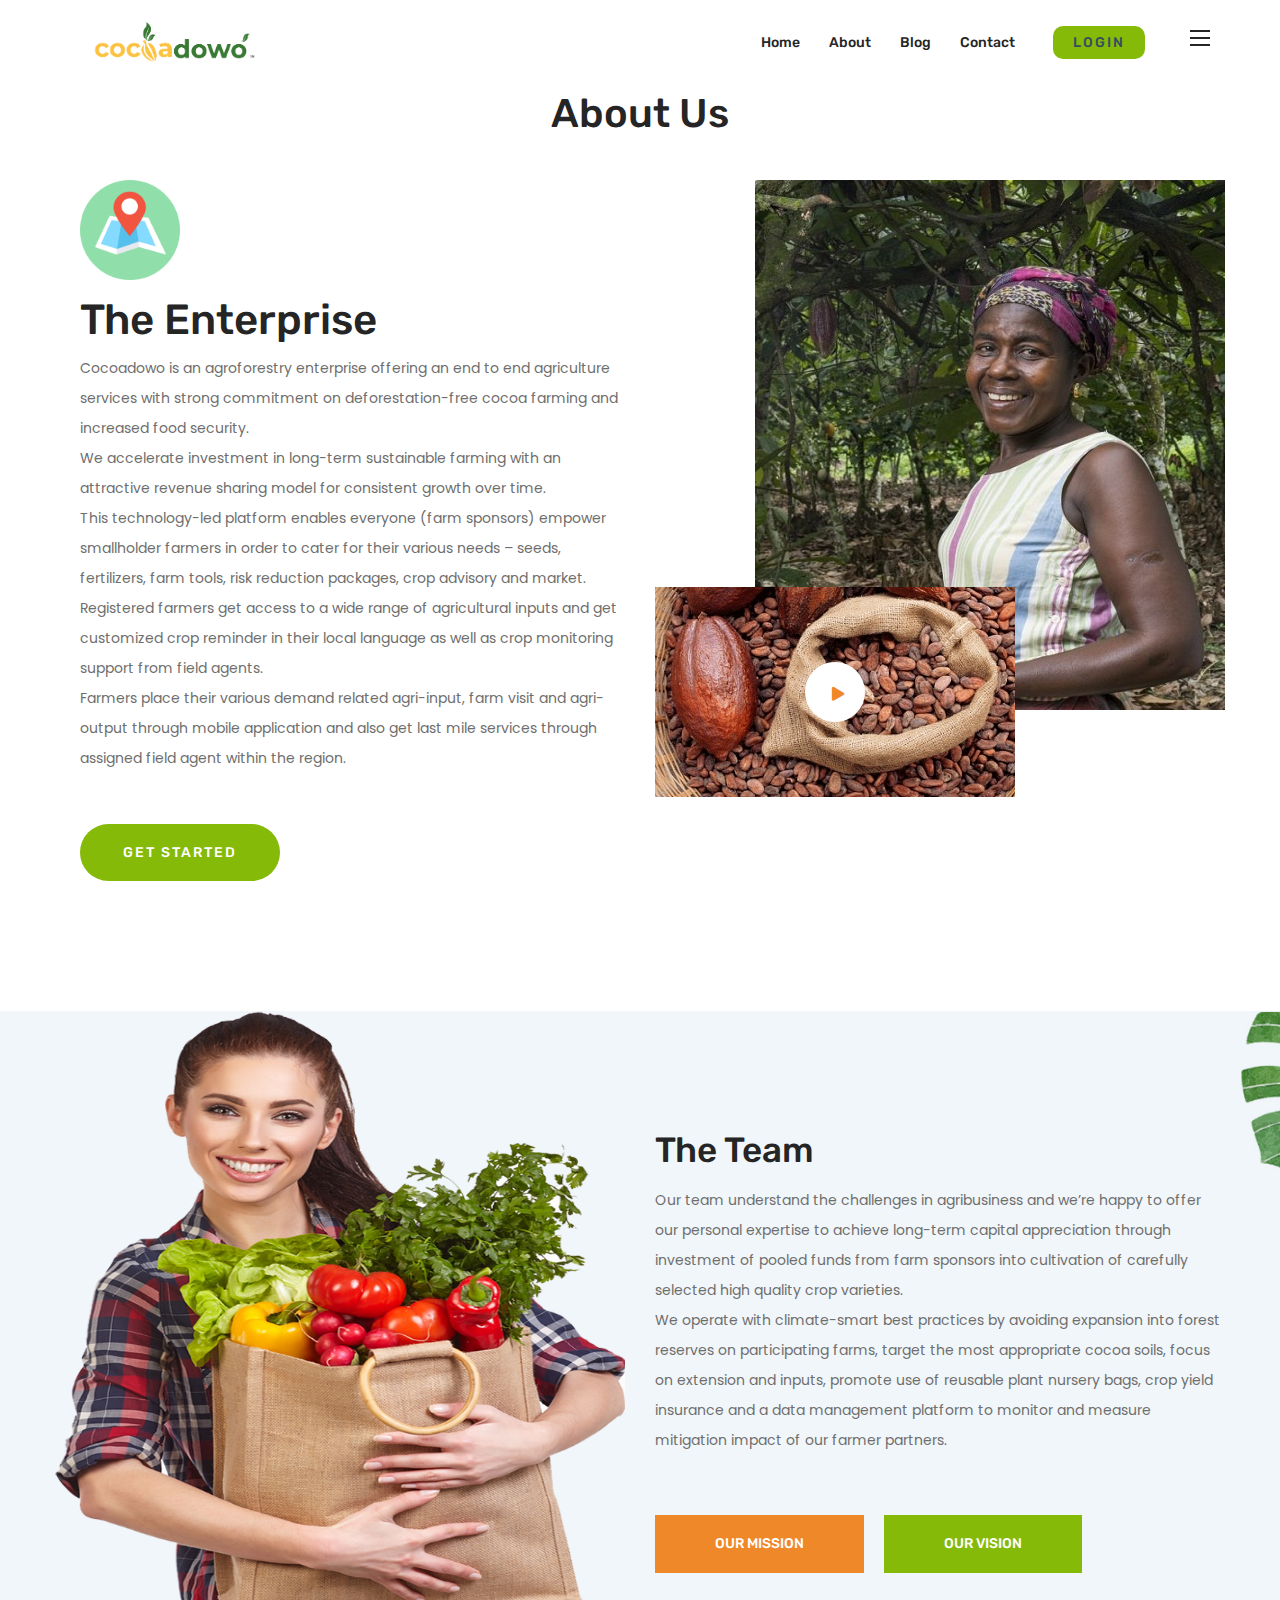
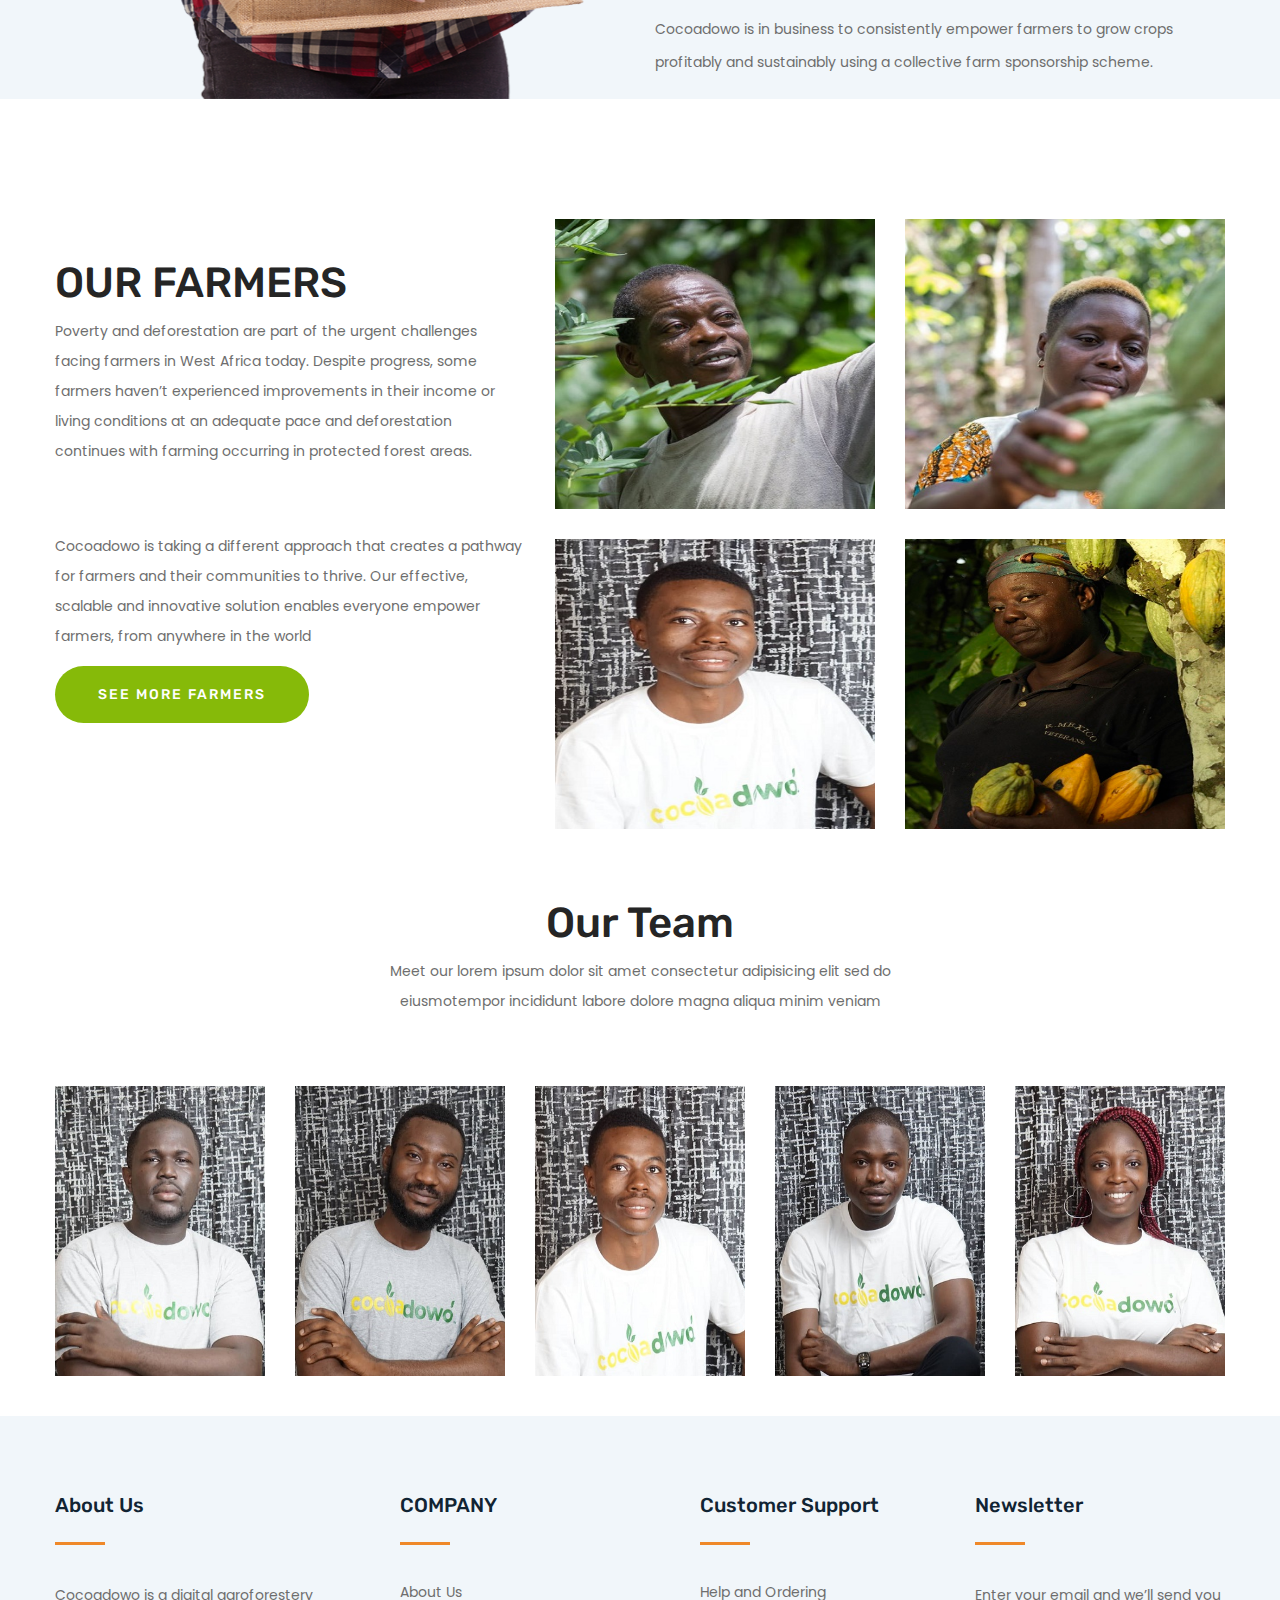
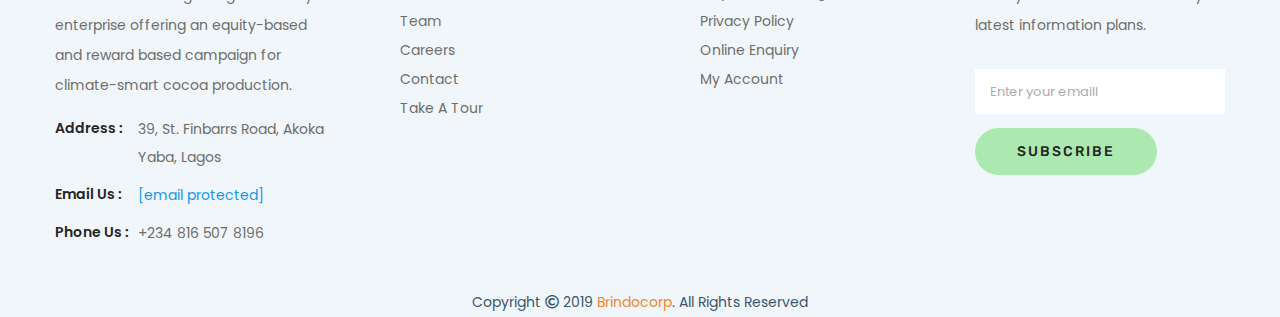
==== commit 035ecc30: "about page update" ====
--- a/about.html
+++ b/about.html
@@ -164,10 +164,10 @@
                         </div>
                         <div class="col-xl-6 col-lg-6">
                             <div class="about-2-img text-lg-right mb-30">
-                                <img src="img/about/about2.jpg" alt="">
+                                <img src="img/about/farmer4.jpg" alt="">
                                 <div class="about-video-img">
                                     <div class="pos-relative">
-                                        <img src="img/about/about3.jpg" alt="">
+                                        <img src="img/about/about4.jpg" alt="">
                                         <div class="about-video-icon">
                                             <a class="play-btn popup-video" href="https://www.youtube.com/watch?v=nrJtHemSPW4"><i class="fa fa-play"></i></a>
                                         </div>
@@ -230,7 +230,7 @@
             <!-- we-do-area-end -->
 
             <!-- farmers-area-start -->
-            <div class="team-area pt-120 pb-40">
+            <div class="team-area pt-120">
                 <div class="container">
                     <div class="row">
                         <div class="col-xl-5 col-lg-5">
@@ -239,12 +239,15 @@
                                     <div class="section-icon">
                                         <img src="img/icon/icon5.png" alt="">
                                     </div>
-                                    <h1>our farmers</h1>
-                                    <p>At Cocoadowo, we engage farmer partners to practice this agroforestry technique to ensure quick cover, reduce weed infestation, reduce management costs and increase financial performance.</p>
-                                </div>
-                                <p>Farm project can be funded from a debit card, via internet banking and by bank deposit. Upon maturity of investment, interest and capital are paid into the sponsors verified bank account.
-                                    We perform due diligence to ensure proper farm management by our farmer partners and provide sponsors with real-time update on funded farm project including a process and income flowchart, making it easy to track farm project at every stage of development.
-                                </p>
+                                    <h1>Our farmers</h1>
+                                    <p>Poverty and deforestation are part of the urgent challenges facing farmers in
+                                        West Africa today. Despite progress, some farmers haven’t experienced
+                                        improvements in their income or living conditions at an adequate pace and
+                                        deforestation continues with farming occurring in protected forest areas.</p>
+                                </div>
+                                <p>Cocoadowo is taking a different approach that creates a pathway for farmers and
+                                    their communities to thrive. Our effective, scalable and innovative solution
+                                    enables everyone empower farmers, from anywhere in the world</p>
                                 <a class="btn" href="#">see more farmers</a>
                             </div>
                         </div>
@@ -253,8 +256,8 @@
                                 <div class="col-xl-6 col-lg-6 col-md-6">
                                     <div class="team-wrapper mb-30">
                                         <div class="team-img">
-                                            <img src="img/team/team1.jpg" alt="">
-                                            <div class="team-text">
+                                            <img src="img/team/farmer3.jpg" alt="">
+                                            <!-- <div class="team-text">
                                                 <h4>Morris V. Vasquez</h4>
                                                 <span>Organic Farmers</span>
                                                 <div class="team-social-icon">
@@ -264,15 +267,15 @@
                                                     <a href="#"><i class="fab fa-youtube"></i></a>
                                                     <a href="#"><i class="fab fa-behance"></i></a>
                                                 </div>
-                                            </div>
+                                            </div> -->
                                         </div>
                                     </div>
                                 </div>
                                 <div class="col-xl-6 col-lg-6 col-md-6">
                                     <div class="team-wrapper mb-30">
                                         <div class="team-img">
-                                            <img src="img/team/team2.jpg" alt="">
-                                            <div class="team-text">
+                                            <img src="img/team/farmer2.jpg" alt="">
+                                            <!-- <div class="team-text">
                                                 <h4>Morris V. Vasquez</h4>
                                                 <span>Organic Farmers</span>
                                                 <div class="team-social-icon">
@@ -282,7 +285,7 @@
                                                     <a href="#"><i class="fab fa-youtube"></i></a>
                                                     <a href="#"><i class="fab fa-behance"></i></a>
                                                 </div>
-                                            </div>
+                                            </div> -->
                                         </div>
                                     </div>
                                 </div>
@@ -290,7 +293,7 @@
                                     <div class="team-wrapper mb-30">
                                         <div class="team-img">
                                             <img src="img/team/team3.jpg" alt="">
-                                            <div class="team-text">
+                                            <!-- <div class="team-text">
                                                 <h4>Morris V. Vasquez</h4>
                                                 <span>Organic Farmers</span>
                                                 <div class="team-social-icon">
@@ -300,15 +303,15 @@
                                                     <a href="#"><i class="fab fa-youtube"></i></a>
                                                     <a href="#"><i class="fab fa-behance"></i></a>
                                                 </div>
-                                            </div>
+                                            </div> -->
                                         </div>
                                     </div>
                                 </div>
                                 <div class="col-xl-6 col-lg-6 col-md-6">
                                     <div class="team-wrapper mb-30">
                                         <div class="team-img">
-                                            <img src="img/team/team4.jpg" alt="">
-                                            <div class="team-text">
+                                            <img src="img/team/farmer5.jpeg" alt="">
+                                            <!-- <div class="team-text">
                                                 <h4>Morris V. Vasquez</h4>
                                                 <span>Organic Farmers</span>
                                                 <div class="team-social-icon">
@@ -318,7 +321,7 @@
                                                     <a href="#"><i class="fab fa-youtube"></i></a>
                                                     <a href="#"><i class="fab fa-behance"></i></a>
                                                 </div>
-                                            </div>
+                                            </div> -->
                                         </div>
                                     </div>
                                 </div>
@@ -352,13 +355,13 @@
                         </div>
                     </div>
                     <div class="row">
-                        <div class="col-xl-3 col-lg-3 col-md-6">
+                        <div class="col-xl col-lg  col-md-4">
                             <div class="team-wrapper single-team mb-30">
                                 <div class="team-img">
                                     <img src="img/team/team1.jpg" alt="">
                                     <div class="team-text">
-                                        <h4>Morris V. Vasquez</h4>
-                                        <span>Organic Farmers</span>
+                                        <h4>Segun Joshua</h4>
+                                        <!-- <span>Organic Farmers</span> -->
                                         <div class="team-social-icon">
                                             <a href="#"><i class="fab fa-facebook-f"></i></a>
                                             <a href="#"><i class="fab fa-twitter"></i></a>
@@ -370,13 +373,13 @@
                                 </div>
                             </div>
                         </div>
-                        <div class="col-xl-3 col-lg-3 col-md-6">
+                        <div class="col-xl col-lg col-md-4">
                             <div class="team-wrapper single-team mb-30">
                                 <div class="team-img">
                                     <img src="img/team/team2.jpg" alt="">
                                     <div class="team-text">
-                                        <h4>Morris V. Vasquez</h4>
-                                        <span>Organic Farmers</span>
+                                        <h4>Joshua Akinsuyi</h4>
+                                        <!-- <span>Organic Farmers</span> -->
                                         <div class="team-social-icon">
                                             <a href="#"><i class="fab fa-facebook-f"></i></a>
                                             <a href="#"><i class="fab fa-twitter"></i></a>
@@ -388,13 +391,13 @@
                                 </div>
                             </div>
                         </div>
-                        <div class="col-xl-3 col-lg-3 col-md-6">
+                        <div class="col-xl col-lg col-md-4">
                             <div class="team-wrapper single-team mb-30">
                                 <div class="team-img">
                                     <img src="img/team/team3.jpg" alt="">
                                     <div class="team-text">
-                                        <h4>Morris V. Vasquez</h4>
-                                        <span>Organic Farmers</span>
+                                        <h4>Fredick Imoni</h4>
+                                        <!-- <span>Organic Farmers</span> -->
                                         <div class="team-social-icon">
                                             <a href="#"><i class="fab fa-facebook-f"></i></a>
                                             <a href="#"><i class="fab fa-twitter"></i></a>
@@ -406,13 +409,13 @@
                                 </div>
                             </div>
                         </div>
-                        <div class="col-xl-3 col-lg-3 col-md-6">
+                        <div class="col-xl col-lg col-md-6">
                             <div class="team-wrapper single-team mb-30">
                                 <div class="team-img">
                                     <img src="img/team/team4.jpg" alt="">
                                     <div class="team-text">
-                                        <h4>Morris V. Vasquez</h4>
-                                        <span>Organic Farmers</span>
+                                        <h4>Sodiq Adesina</h4>
+                                        <!-- <span>Organic Farmers</span> -->
                                         <div class="team-social-icon">
                                             <a href="#"><i class="fab fa-facebook-f"></i></a>
                                             <a href="#"><i class="fab fa-twitter"></i></a>
@@ -424,6 +427,24 @@
                                 </div>
                             </div>
                         </div>
+                        <div class="col-xl col-lg col-md-6">
+                            <div class="team-wrapper single-team mb-30">
+                                <div class="team-img">
+                                    <img src="img/team/team5.jpg" alt="">
+                                    <div class="team-text">
+                                        <h4>Oluwadamilola Ayoka</h4>
+                                        <!-- <span>Organic Farmers</span> -->
+                                        <div class="team-social-icon">
+                                            <a href="#"><i class="fab fa-facebook-f"></i></a>
+                                            <a href="#"><i class="fab fa-twitter"></i></a>
+                                            <a href="#"><i class="fab fa-linkedin-in"></i></a>
+                                            <a href="#"><i class="fab fa-youtube"></i></a>
+                                            <a href="#"><i class="fab fa-behance"></i></a>
+                                        </div>
+                                    </div>
+                                </div>
+                            </div>
+                        </div>
                     </div>
                     <!-- <div class="row">
                         <div class="col-xl-12">
@@ -439,7 +460,7 @@
 
 
             <!-- testimonial-area-start -->
-            <div class="testimonial-area pb-70">
+            <!-- <div class="testimonial-area pb-70">
                 <div class="container">
                     <div class="row">
                         <div class="col-xl-6 col-lg-6 offset-lg-3 offset-xl-3">
@@ -498,8 +519,9 @@
                          </div>
                      </div>
                  </div>
-            </div>
+            </div> -->
             <!-- testimonial-area-end -->
+
          <!-- footer-area-start -->
          <footer>
             <div class="footer-area footer1 grey1-bg pt-75">
--- a/css/style.css
+++ b/css/style.css
@@ -1379,7 +1379,6 @@
 /* 10. team-area */
 .team-area{}
 .team-content {
-	padding-bottom: 170px;
 	background-repeat: no-repeat;
 	background-position: bottom;
 }
@@ -1391,6 +1390,7 @@
 }
 .team-img img {
 	width: 100%;
+	height: 290px;
 }
 .team-text {
 	position: absolute;
@@ -1416,12 +1416,12 @@
 	font-weight: 400;
 }
 .team-social-icon {
-	padding-top: 15px;
+	padding-top: 10px;
 }
 .team-social-icon a {
 	font-size: 16px;
 	color: #fff;
-	margin-right: 20px;
+	margin-right: 10px;
 	transition: .3s;
 }
 .team-social-icon a:last-child{margin-right:0;}
@@ -1435,7 +1435,7 @@
 	background: #86ba09;
 	left: 0;
 	right: 25px;
-	padding: 40px 32px 50px 32px;
+	padding: 30px 20px 30px 20px;
 	transition: .3s;
 	opacity: 0;
 	transition: .8s ease;
--- a/css/responsive.css
+++ b/css/responsive.css
@@ -121,13 +121,13 @@
 }
 .single-team .team-text {
 	right: 20px;
-	padding: 30px 15px 30px 15px;
+	padding: 14px 12px 6px 9px;
 }
 .single-team  .team-text h4 {
 	font-size: 16px;
 }
 .team-social-icon a {
-	margin-right: 15px;
+	margin-right: 4px;
 }
 .blog-bg .blog-text {
 	padding: 46px 24px 40px 24px;
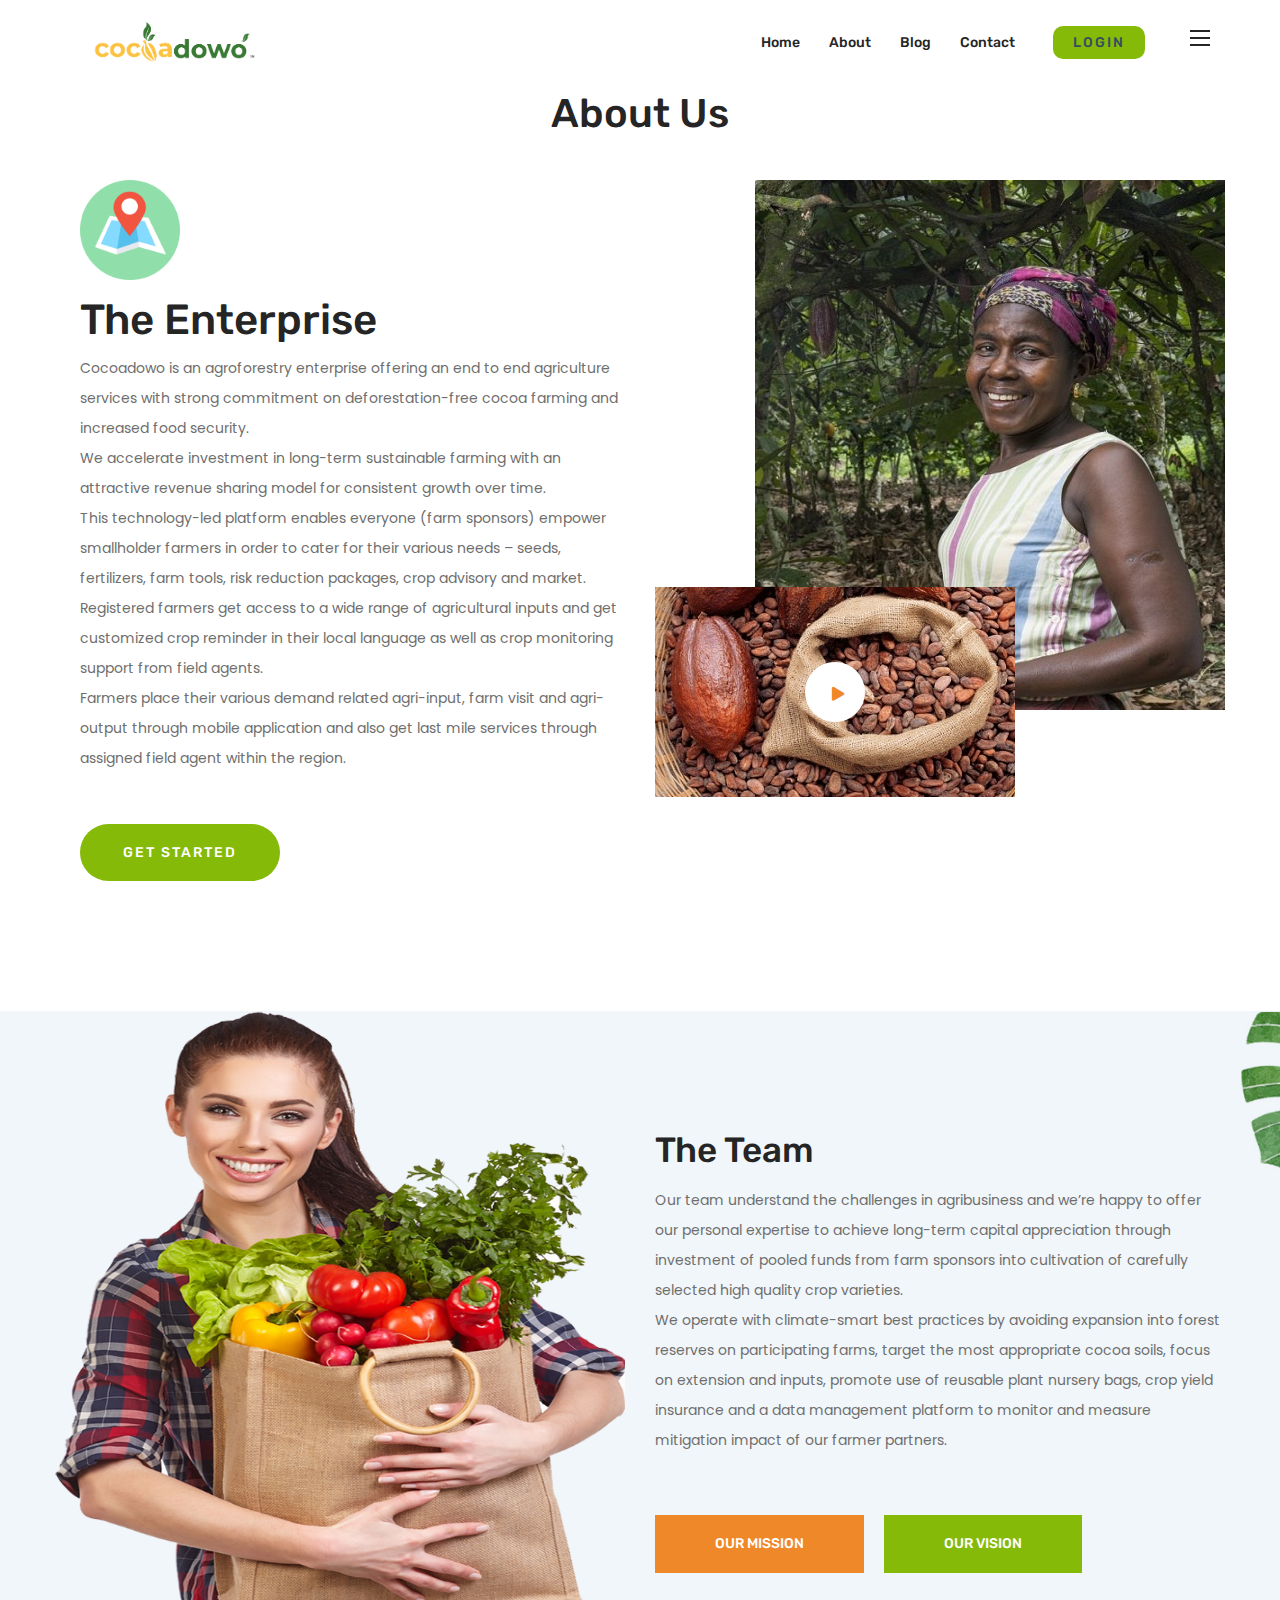
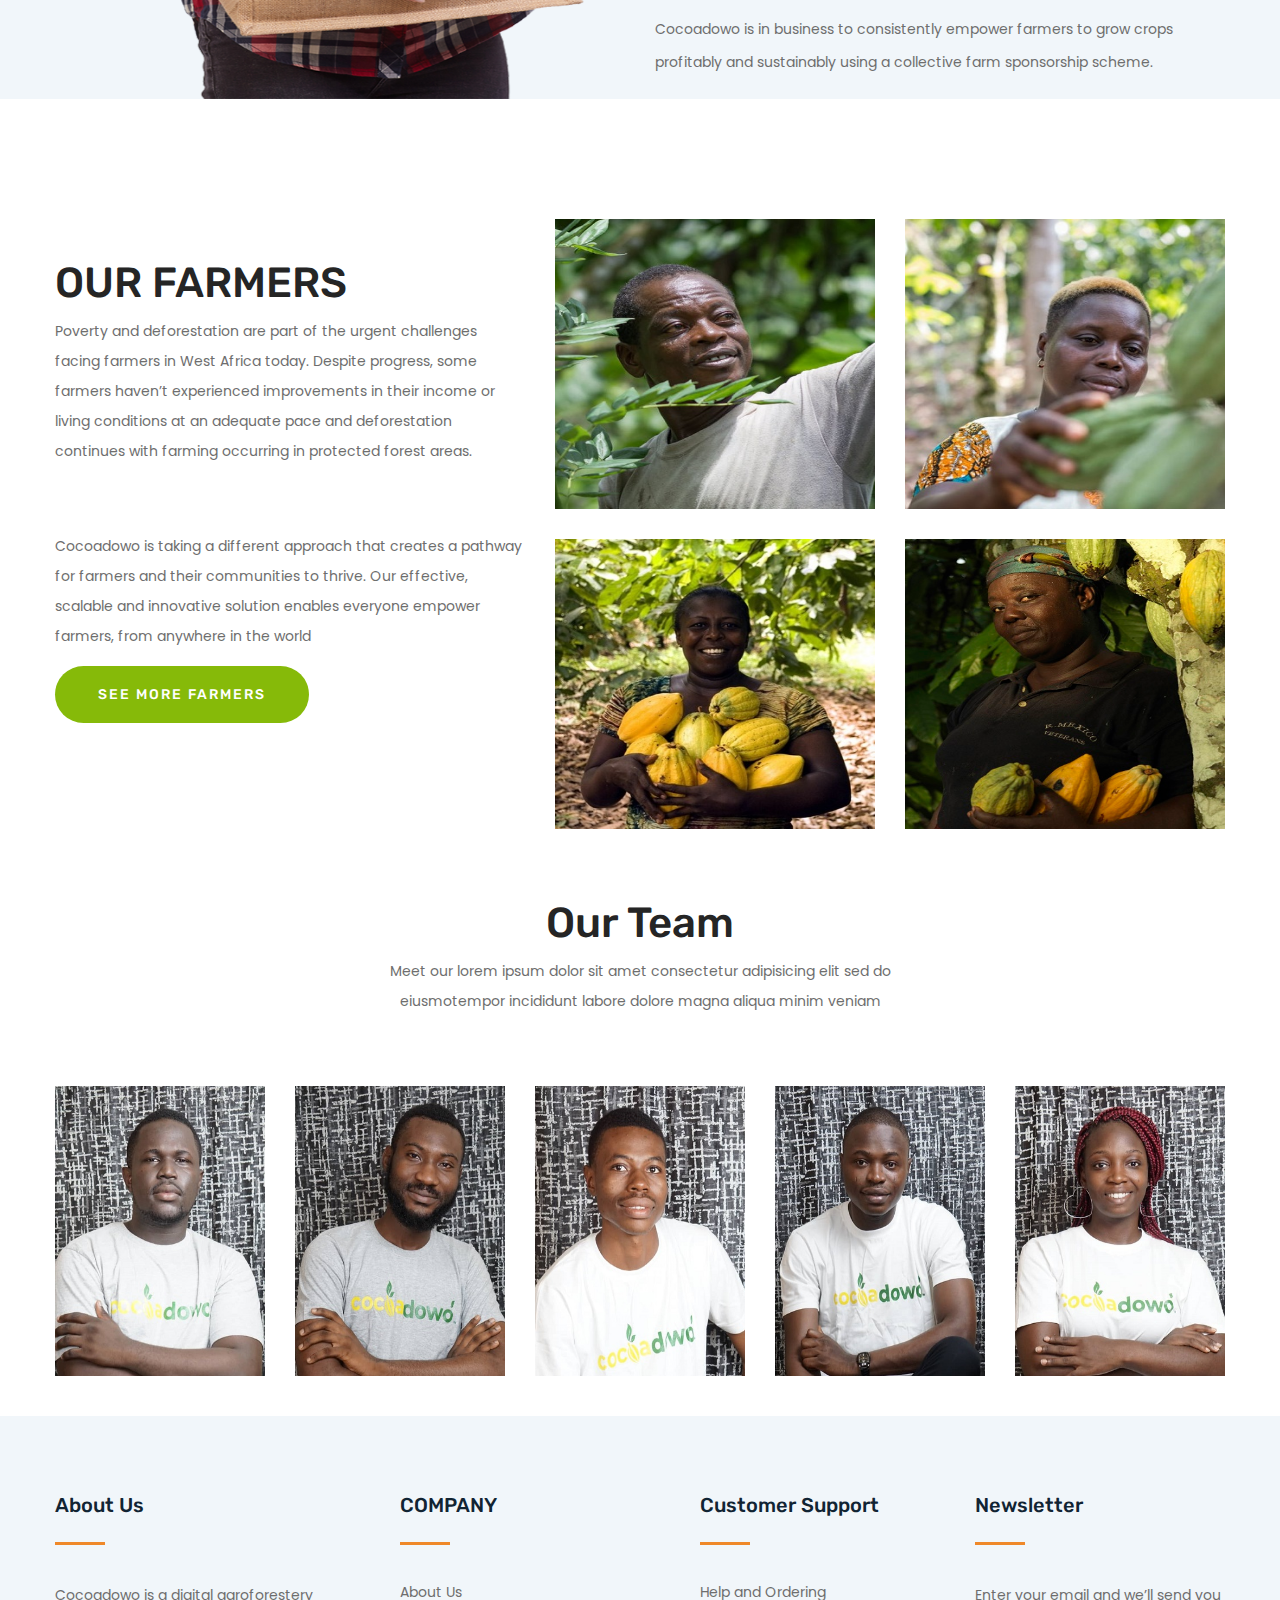
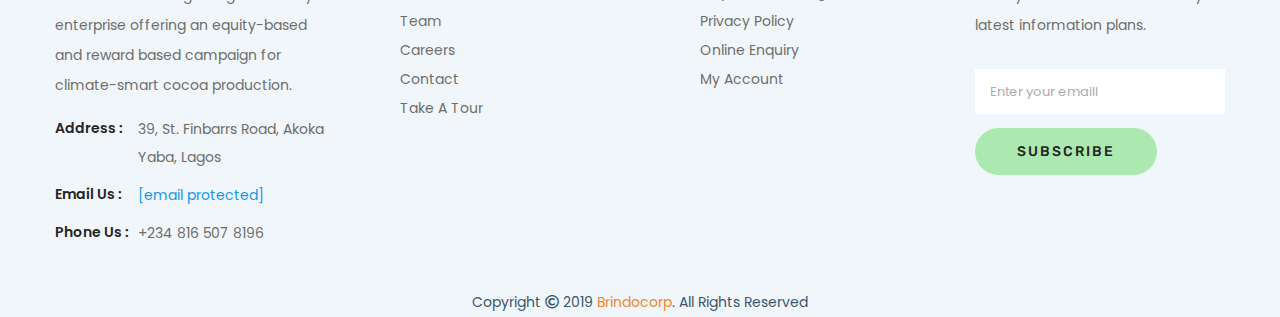
==== commit daa3d911: "no-edit" ====
--- a/about.html
+++ b/about.html
@@ -292,7 +292,7 @@
                                 <div class="col-xl-6 col-lg-6 col-md-6">
                                     <div class="team-wrapper mb-30">
                                         <div class="team-img">
-                                            <img src="img/team/team3.jpg" alt="">
+                                            <img src="img/about/farmer2.jpg" alt="">
                                             <!-- <div class="team-text">
                                                 <h4>Morris V. Vasquez</h4>
                                                 <span>Organic Farmers</span>
@@ -355,7 +355,7 @@
                         </div>
                     </div>
                     <div class="row">
-                        <div class="col-xl col-lg  col-md-4">
+                        <div class="col-xl col-lg col-md-4 col-xs-6">
                             <div class="team-wrapper single-team mb-30">
                                 <div class="team-img">
                                     <img src="img/team/team1.jpg" alt="">
@@ -373,7 +373,7 @@
                                 </div>
                             </div>
                         </div>
-                        <div class="col-xl col-lg col-md-4">
+                        <div class="col-xl col-lg col-md-4 col-xs-6">
                             <div class="team-wrapper single-team mb-30">
                                 <div class="team-img">
                                     <img src="img/team/team2.jpg" alt="">
@@ -391,7 +391,7 @@
                                 </div>
                             </div>
                         </div>
-                        <div class="col-xl col-lg col-md-4">
+                        <div class="col-xl col-lg col-md-4 col-xs-6">
                             <div class="team-wrapper single-team mb-30">
                                 <div class="team-img">
                                     <img src="img/team/team3.jpg" alt="">
@@ -409,7 +409,7 @@
                                 </div>
                             </div>
                         </div>
-                        <div class="col-xl col-lg col-md-6">
+                        <div class="col-xl col-lg col-md-6 col-xs-6">
                             <div class="team-wrapper single-team mb-30">
                                 <div class="team-img">
                                     <img src="img/team/team4.jpg" alt="">
@@ -427,7 +427,7 @@
                                 </div>
                             </div>
                         </div>
-                        <div class="col-xl col-lg col-md-6">
+                        <div class="col-xl col-lg col-md-6 col-xs-12">
                             <div class="team-wrapper single-team mb-30">
                                 <div class="team-img">
                                     <img src="img/team/team5.jpg" alt="">
--- a/css/responsive.css
+++ b/css/responsive.css
@@ -791,4 +791,9 @@
 	.li-btn {
 		margin-left: 1em !important;
 	}
-}
+
+	img[src='img/about/about4.jpg'] {
+		width: 232px;
+	}
+
+}
